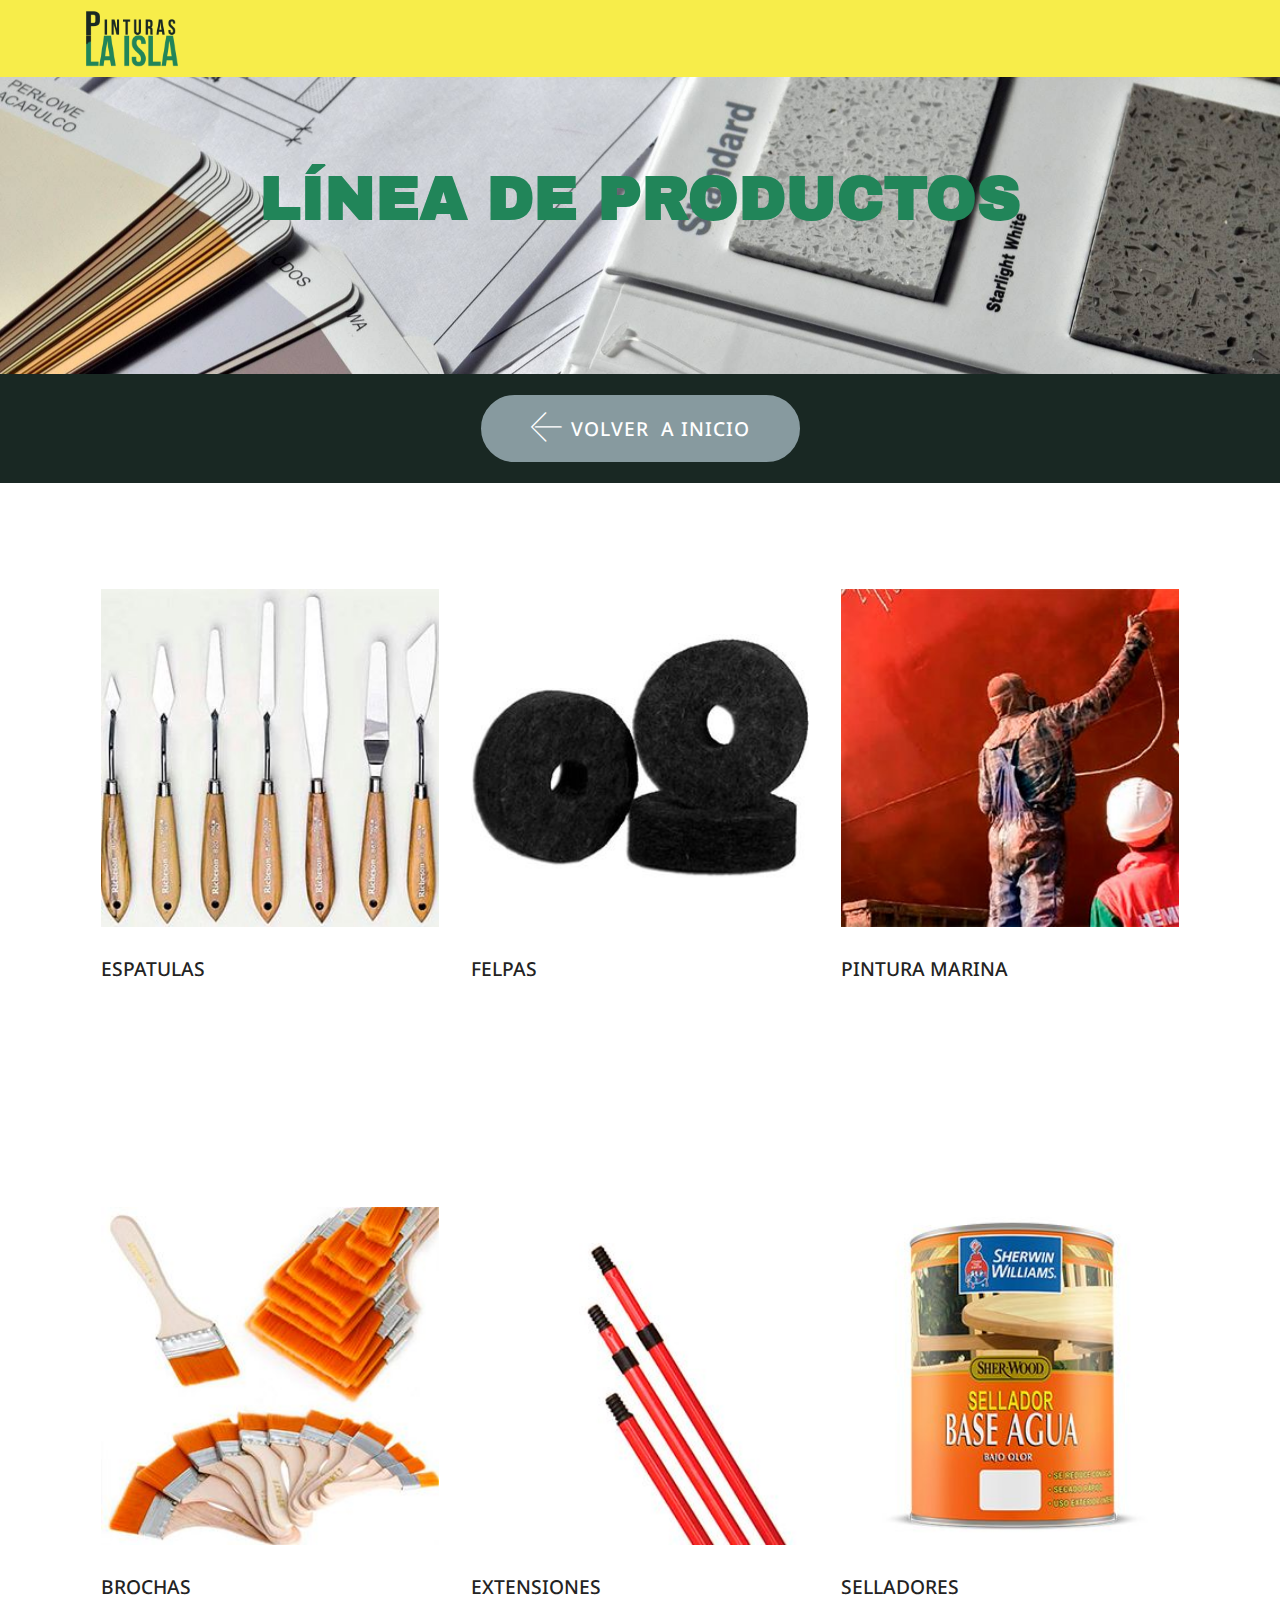
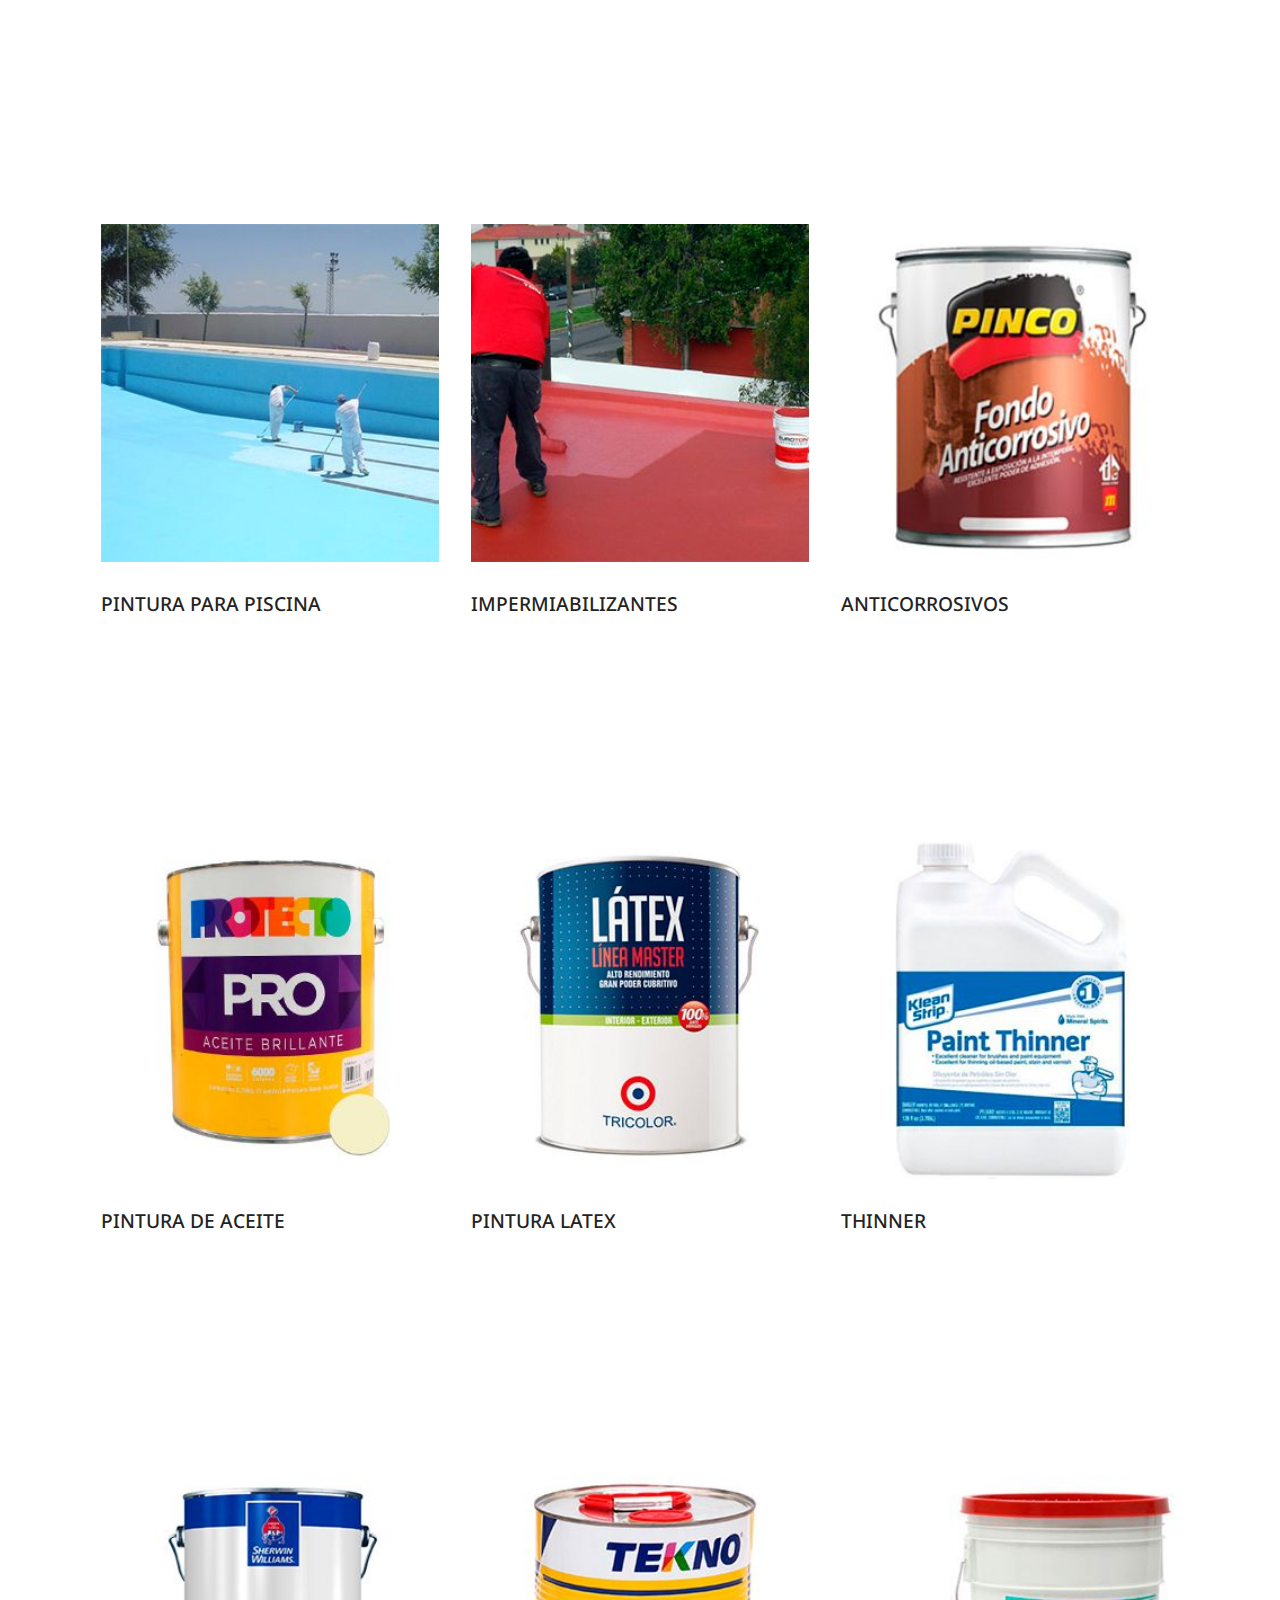
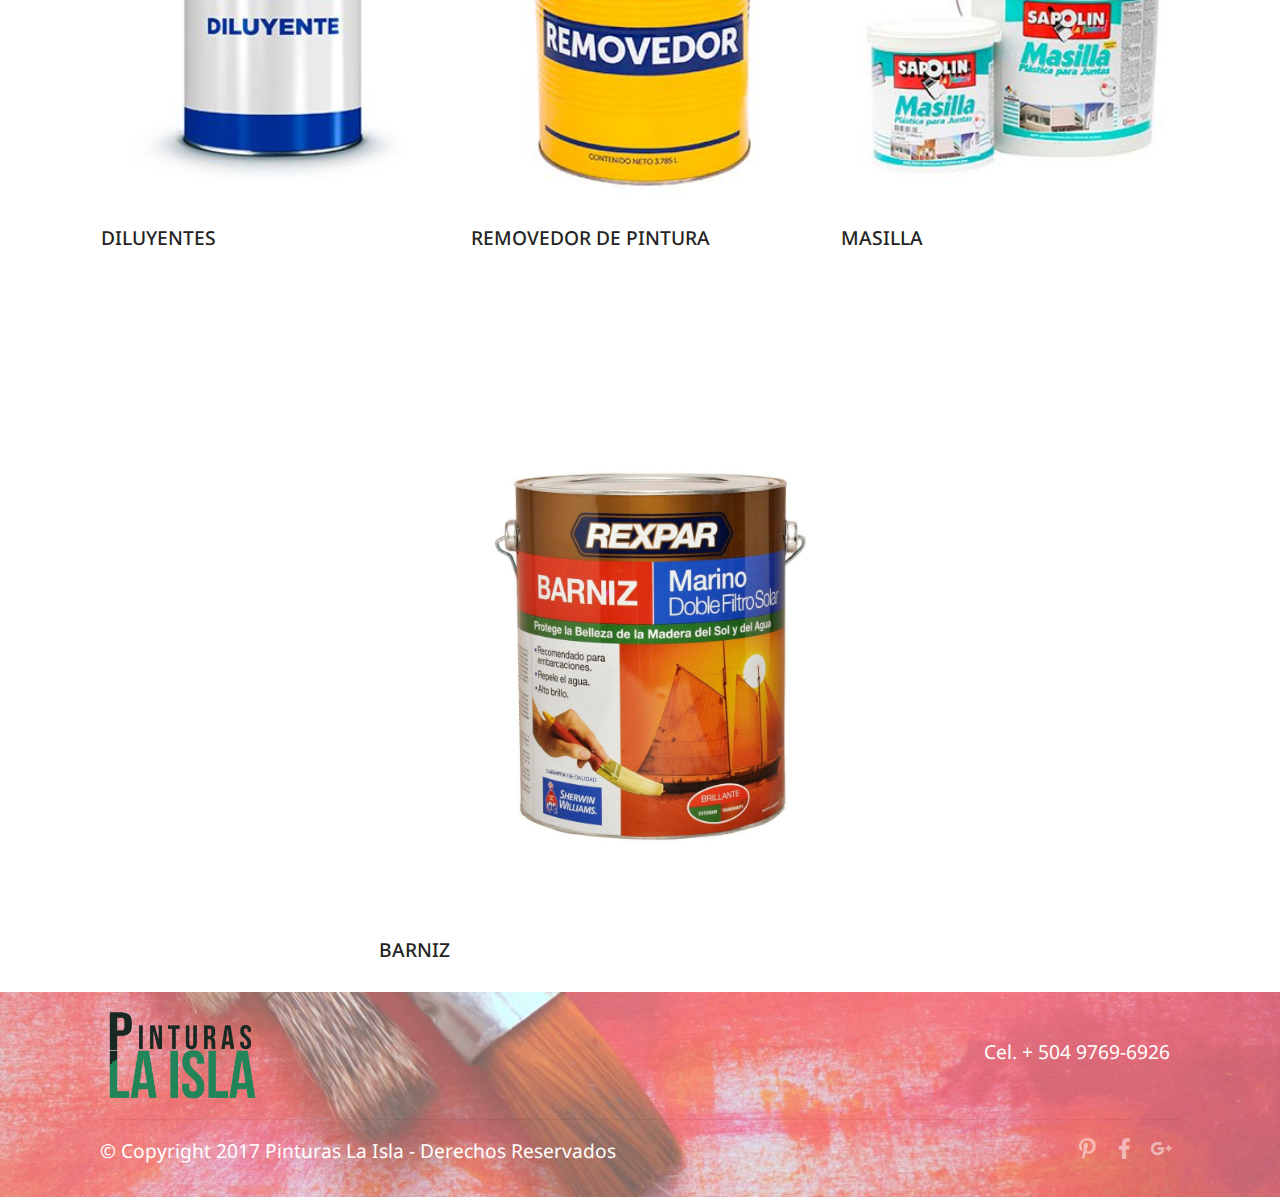
==== page1.html @ 464eafa4 "create github pages" ====
<!DOCTYPE html>
<html>
<head>
  <!-- Site made with Mobirise Website Builder v4.2.4, https://mobirise.com -->
  <meta charset="UTF-8">
  <meta http-equiv="X-UA-Compatible" content="IE=edge">
  <meta name="generator" content="Mobirise v4.2.4, mobirise.com">
  <meta name="viewport" content="width=device-width, initial-scale=1">
  <link rel="shortcut icon" href="assets/images/marca-png-short-2480x1447.png" type="image/x-icon">
  <meta name="description" content="">
  <title>Productos</title>
  <link rel="stylesheet" href="assets/web/assets/mobirise-icons/mobirise-icons.css">
  <link rel="stylesheet" href="assets/tether/tether.min.css">
  <link rel="stylesheet" href="assets/bootstrap/css/bootstrap.min.css">
  <link rel="stylesheet" href="assets/bootstrap/css/bootstrap-grid.min.css">
  <link rel="stylesheet" href="assets/bootstrap/css/bootstrap-reboot.min.css">
  <link rel="stylesheet" href="assets/socicon/css/styles.css">
  <link rel="stylesheet" href="assets/dropdown/css/style.css">
  <link rel="stylesheet" href="assets/theme/css/style.css">
  <link rel="stylesheet" href="assets/mobirise/css/mbr-additional.css" type="text/css">
  
  
  
</head>
<body>
<section class="menu cid-qunLMhKwi0" once="menu" id="menu1-t" data-rv-view="457">

    

    <nav class="navbar navbar-expand beta-menu navbar-dropdown align-items-center navbar-fixed-top navbar-toggleable-sm">
        <button class="navbar-toggler navbar-toggler-right" type="button" data-toggle="collapse" data-target="#navbarSupportedContent" aria-controls="navbarSupportedContent" aria-expanded="false" aria-label="Toggle navigation">
            <div class="hamburger">
                <span></span>
                <span></span>
                <span></span>
                <span></span>
            </div>
        </button>
        <div class="menu-logo">
            <div class="navbar-brand">
                <span class="navbar-logo">
                    <a href="https://mobirise.com">
                         <img src="assets/images/marca-png-short-2480x1447.png" alt="Mobirise" title="" media-simple="true" style="height: 3.8rem;">
                    </a>
                </span>
                
            </div>
        </div>
        <div class="collapse navbar-collapse" id="navbarSupportedContent">
            <ul class="navbar-nav nav-dropdown nav-right" data-app-modern-menu="true"><li class="nav-item">
                    <a class="nav-link link text-white display-4" href="https://mobirise.com"></a>
                </li></ul>
            
        </div>
    </nav>
</section>

<section class="engine"><a href="https://mobirise.co/q">bootstrap slideshow</a></section><section class="header1 cid-qvWC8xxJkc mbr-parallax-background" id="header1-11" data-rv-view="459">

    

    

    <div class="container">
        <div class="row justify-content-md-center">
            <div class="mbr-white col-md-10">
                <h1 class="mbr-section-title align-center mbr-bold pb-3 mbr-fonts-style display-1"><br>LÍNEA DE PRODUCTOS</h1>
                <h3 class="mbr-section-subtitle align-center mbr-light pb-3 mbr-fonts-style display-2"></h3>
                
                
            </div>
        </div>
    </div>

</section>

<section class="mbr-section content8 cid-qvWJLyDty3" id="content8-1i" data-rv-view="462">

    

    <div class="container">
        <div class="media-container-row title">
            <div class="col-12 col-md-8">
                <div class="mbr-section-btn align-center"><a class="btn btn-warning display-7" href="index.html"><span class="mbri-left mbr-iconfont mbr-iconfont-btn"></span>VOLVER &nbsp;A INICIO</a></div>
            </div>
        </div>
    </div>
</section>

<section class="features2 cid-qvWHd9RJWb" id="features2-18" data-rv-view="463">

    

    
    
    <div class="container">
        <div class="media-container-row">
            <div class="card p-3 col-12 col-md-6 col-lg-4">
                <div class="card-wrapper">
                    <div class="card-img">
                        <img src="assets/images/espat-300x300.jpg" alt="Mobirise" title="" media-simple="true">
                    </div>
                    <div class="card-box">
                        <h4 class="card-title pb-3 mbr-fonts-style display-7">ESPATULAS</h4>
                        
                    </div>
                </div>
            </div>

            <div class="card p-3 col-12 col-md-6 col-lg-4">
                <div class="card-wrapper">
                    <div class="card-img">
                        <img src="assets/images/felpa-300x300.jpg" alt="Mobirise" title="" media-simple="true">
                    </div>
                    <div class="card-box ">
                        <h4 class="card-title pb-3 mbr-fonts-style display-7">FELPAS</h4>
                        
                    </div>
                </div>
            </div>

            <div class="card p-3 col-12 col-md-6 col-lg-4">
                <div class="card-wrapper">
                    <div class="card-img">
                        <img src="assets/images/barco-300x300.jpg" alt="Mobirise" title="" media-simple="true">
                    </div>
                    <div class="card-box">
                        <h4 class="card-title pb-3 mbr-fonts-style display-7">PINTURA MARINA</h4>
                        
                    </div>
                </div>
            </div>

            
        </div>
    </div>
</section>

<section class="features2 cid-qvWIaSaJ88" id="features2-19" data-rv-view="466">

    

    
    
    <div class="container">
        <div class="media-container-row">
            <div class="card p-3 col-12 col-md-6 col-lg-4">
                <div class="card-wrapper">
                    <div class="card-img">
                        <img src="assets/images/brochas-300x300.jpg" alt="Mobirise" title="" media-simple="true">
                    </div>
                    <div class="card-box">
                        <h4 class="card-title pb-3 mbr-fonts-style display-7">BROCHAS</h4>
                        
                    </div>
                </div>
            </div>

            <div class="card p-3 col-12 col-md-6 col-lg-4">
                <div class="card-wrapper">
                    <div class="card-img">
                        <img src="assets/images/extensiones-300x300.jpg" alt="Mobirise" title="" media-simple="true">
                    </div>
                    <div class="card-box ">
                        <h4 class="card-title pb-3 mbr-fonts-style display-7">EXTENSIONES</h4>
                        
                    </div>
                </div>
            </div>

            <div class="card p-3 col-12 col-md-6 col-lg-4">
                <div class="card-wrapper">
                    <div class="card-img">
                        <img src="assets/images/sellador-300x300.jpg" alt="Mobirise" title="" media-simple="true">
                    </div>
                    <div class="card-box">
                        <h4 class="card-title pb-3 mbr-fonts-style display-7">SELLADORES</h4>
                        
                    </div>
                </div>
            </div>

            
        </div>
    </div>
</section>

<section class="features2 cid-qvWIbPvOpF" id="features2-1a" data-rv-view="469">

    

    
    
    <div class="container">
        <div class="media-container-row">
            <div class="card p-3 col-12 col-md-6 col-lg-4">
                <div class="card-wrapper">
                    <div class="card-img">
                        <img src="assets/images/piscina-300x300.jpg" alt="Mobirise" title="" media-simple="true">
                    </div>
                    <div class="card-box">
                        <h4 class="card-title pb-3 mbr-fonts-style display-7">PINTURA PARA PISCINA</h4>
                        
                    </div>
                </div>
            </div>

            <div class="card p-3 col-12 col-md-6 col-lg-4">
                <div class="card-wrapper">
                    <div class="card-img">
                        <img src="assets/images/impermi-300x300.jpg" alt="Mobirise" title="" media-simple="true">
                    </div>
                    <div class="card-box ">
                        <h4 class="card-title pb-3 mbr-fonts-style display-7">IMPERMIABILIZANTES</h4>
                        
                    </div>
                </div>
            </div>

            <div class="card p-3 col-12 col-md-6 col-lg-4">
                <div class="card-wrapper">
                    <div class="card-img">
                        <img src="assets/images/anticorrosivo-300x300.jpg" alt="Mobirise" title="" media-simple="true">
                    </div>
                    <div class="card-box">
                        <h4 class="card-title pb-3 mbr-fonts-style display-7">ANTICORROSIVOS</h4>
                        
                    </div>
                </div>
            </div>

            
        </div>
    </div>
</section>

<section class="features2 cid-qvWIu9EI8w" id="features2-1f" data-rv-view="472">

    

    
    
    <div class="container">
        <div class="media-container-row">
            <div class="card p-3 col-12 col-md-6 col-lg-4">
                <div class="card-wrapper">
                    <div class="card-img">
                        <img src="assets/images/aceite-300x300.jpg" alt="Mobirise" title="" media-simple="true">
                    </div>
                    <div class="card-box">
                        <h4 class="card-title pb-3 mbr-fonts-style display-7">PINTURA DE ACEITE</h4>
                        
                    </div>
                </div>
            </div>

            <div class="card p-3 col-12 col-md-6 col-lg-4">
                <div class="card-wrapper">
                    <div class="card-img">
                        <img src="assets/images/latex-300x300.jpg" alt="Mobirise" title="" media-simple="true">
                    </div>
                    <div class="card-box ">
                        <h4 class="card-title pb-3 mbr-fonts-style display-7">PINTURA LATEX</h4>
                        
                    </div>
                </div>
            </div>

            <div class="card p-3 col-12 col-md-6 col-lg-4">
                <div class="card-wrapper">
                    <div class="card-img">
                        <img src="assets/images/thinner-300x300.jpg" alt="Mobirise" title="" media-simple="true">
                    </div>
                    <div class="card-box">
                        <h4 class="card-title pb-3 mbr-fonts-style display-7">THINNER</h4>
                        
                    </div>
                </div>
            </div>

            
        </div>
    </div>
</section>

<section class="features2 cid-qvWItojD5A" id="features2-1e" data-rv-view="475">

    

    
    
    <div class="container">
        <div class="media-container-row">
            <div class="card p-3 col-12 col-md-6 col-lg-4">
                <div class="card-wrapper">
                    <div class="card-img">
                        <img src="assets/images/diluyen-300x300.jpg" alt="Mobirise" title="" media-simple="true">
                    </div>
                    <div class="card-box">
                        <h4 class="card-title pb-3 mbr-fonts-style display-7">DILUYENTES</h4>
                        
                    </div>
                </div>
            </div>

            <div class="card p-3 col-12 col-md-6 col-lg-4">
                <div class="card-wrapper">
                    <div class="card-img">
                        <img src="assets/images/removedor-300x300.jpg" alt="Mobirise" title="" media-simple="true">
                    </div>
                    <div class="card-box ">
                        <h4 class="card-title pb-3 mbr-fonts-style display-7">REMOVEDOR DE PINTURA</h4>
                        
                    </div>
                </div>
            </div>

            <div class="card p-3 col-12 col-md-6 col-lg-4">
                <div class="card-wrapper">
                    <div class="card-img">
                        <img src="assets/images/masilla-300x300.jpg" alt="Mobirise" title="" media-simple="true">
                    </div>
                    <div class="card-box">
                        <h4 class="card-title pb-3 mbr-fonts-style display-7">MASILLA</h4>
                        
                    </div>
                </div>
            </div>

            
        </div>
    </div>
</section>

<section class="features2 cid-qvWIsEvV5U" id="features2-1d" data-rv-view="478">

    

    
    
    <div class="container">
        <div class="media-container-row">
            <div class="card p-3 col-12 col-md-6">
                <div class="card-wrapper">
                    <div class="card-img">
                        <img src="assets/images/sbm-1300x1300.jpg" alt="Mobirise" title="" media-simple="true">
                    </div>
                    <div class="card-box">
                        <h4 class="card-title pb-3 mbr-fonts-style display-7">BARNIZ</h4>
                        
                    </div>
                </div>
            </div>

            

            

            
        </div>
    </div>
</section>

<section class="cid-qvWIAhg80k" id="footer5-1h" data-rv-view="481">

    

    <div class="mbr-overlay" style="opacity: 0.2; background-color: rgb(255, 255, 255);"></div>

    <div class="container">
        <div class="media-container-row">
            <div class="col-md-3">
                <div class="media-wrap">
                    <a href="https://mobirise.com/">
                       <img src="assets/images/marca-png-short-2480x144728.png" alt="Mobirise" title="" media-simple="true">
                    </a>
                </div>
            </div>
            <div class="col-md-9">
                <p class="mbr-text align-right links mbr-fonts-style display-7">&nbsp; &nbsp; &nbsp;<br>&nbsp;Cel. + 504 9769-6926 &nbsp;</p>
            </div>
        </div>
        <div class="footer-lower">
            <div class="media-container-row">
                <div class="col-md-12">
                    <hr>
                </div>
            </div>
            <div class="media-container-row mbr-white">
                <div class="col-md-6 copyright">
                    <p class="mbr-text mbr-fonts-style display-7">
                        © Copyright 2017 Pinturas La Isla - Derechos Reservados</p>
                </div>
                <div class="col-md-6">
                    <div class="social-list align-right">
                        <div class="soc-item">
                            <a href="https://twitter.com/mobirise" target="_blank">
                                <span class="mbr-iconfont mbr-iconfont-social socicon-pinterest socicon" style="color: rgb(255, 255, 255);" media-simple="true"></span>
                            </a>
                        </div>
                        <div class="soc-item">
                            <a href="https://www.facebook.com/pages/Mobirise/1616226671953247" target="_blank">
                                <span class="mbr-iconfont mbr-iconfont-social socicon-facebook socicon" style="color: rgb(255, 255, 255);" media-simple="true"></span>
                            </a>
                        </div>
                        <div class="soc-item">
                            <a href="https://www.youtube.com/c/mobirise" target="_blank">
                                <span class="mbr-iconfont mbr-iconfont-social socicon-googleplus socicon" style="color: rgb(255, 255, 255);" media-simple="true"></span>
                            </a>
                        </div>
                        
                        
                        
                    </div>
                </div>
            </div>
        </div>
    </div>
</section>


  <script src="assets/web/assets/jquery/jquery.min.js"></script>
  <script src="assets/popper/popper.min.js"></script>
  <script src="assets/tether/tether.min.js"></script>
  <script src="assets/bootstrap/js/bootstrap.min.js"></script>
  <script src="assets/dropdown/js/script.min.js"></script>
  <script src="assets/touch-swipe/jquery.touch-swipe.min.js"></script>
  <script src="assets/jarallax/jarallax.min.js"></script>
  <script src="assets/smooth-scroll/smooth-scroll.js"></script>
  <script src="assets/theme/js/script.js"></script>
  
  
</body>
</html>
---- assets/web/assets/mobirise-icons/mobirise-icons.css ----
@font-face {
  font-family: 'MobiriseIcons';
  src:  url('mobirise-icons.eot?spat4u');
  src:  url('mobirise-icons.eot?spat4u#iefix') format('embedded-opentype'),
    url('mobirise-icons.ttf?spat4u') format('truetype'),
    url('mobirise-icons.woff?spat4u') format('woff'),
    url('mobirise-icons.svg?spat4u#MobiriseIcons') format('svg');
  font-weight: normal;
  font-style: normal;
}

[class^="mbri-"], [class*=" mbri-"] {
  /* use !important to prevent issues with browser extensions that change fonts */
  font-family: MobiriseIcons !important;
  speak: none;
  font-style: normal;
  font-weight: normal;
  font-variant: normal;
  text-transform: none;
  line-height: 1;

  /* Better Font Rendering =========== */
  -webkit-font-smoothing: antialiased;
  -moz-osx-font-smoothing: grayscale;
}

.mbri-add-submenu:before {
  content: "\e900";
}
.mbri-alert:before {
  content: "\e901";
}
.mbri-align-center:before {
  content: "\e902";
}
.mbri-align-justify:before {
  content: "\e903";
}
.mbri-align-left:before {
  content: "\e904";
}
.mbri-align-right:before {
  content: "\e905";
}
.mbri-android:before {
  content: "\e906";
}
.mbri-apple:before {
  content: "\e907";
}
.mbri-arrow-down:before {
  content: "\e908";
}
.mbri-arrow-next:before {
  content: "\e909";
}
.mbri-arrow-prev:before {
  content: "\e90a";
}
.mbri-arrow-up:before {
  content: "\e90b";
}
.mbri-bold:before {
  content: "\e90c";
}
.mbri-bookmark:before {
  content: "\e90d";
}
.mbri-bootstrap:before {
  content: "\e90e";
}
.mbri-briefcase:before {
  content: "\e90f";
}
.mbri-browse:before {
  content: "\e910";
}
.mbri-bulleted-list:before {
  content: "\e911";
}
.mbri-calendar:before {
  content: "\e912";
}
.mbri-camera:before {
  content: "\e913";
}
.mbri-cart-add:before {
  content: "\e914";
}
.mbri-cart-full:before {
  content: "\e915";
}
.mbri-cash:before {
  content: "\e916";
}
.mbri-change-style:before {
  content: "\e917";
}
.mbri-chat:before {
  content: "\e918";
}
.mbri-clock:before {
  content: "\e919";
}
.mbri-close:before {
  content: "\e91a";
}
.mbri-cloud:before {
  content: "\e91b";
}
.mbri-code:before {
  content: "\e91c";
}
.mbri-contact-form:before {
  content: "\e91d";
}
.mbri-credit-card:before {
  content: "\e91e";
}
.mbri-cursor-click:before {
  content: "\e91f";
}
.mbri-cust-feedback:before {
  content: "\e920";
}
.mbri-database:before {
  content: "\e921";
}
.mbri-delivery:before {
  content: "\e922";
}
.mbri-desktop:before {
  content: "\e923";
}
.mbri-devices:before {
  content: "\e924";
}
.mbri-down:before {
  content: "\e925";
}
.mbri-download:before {
  content: "\e989";
}
.mbri-drag-n-drop:before {
  content: "\e927";
}
.mbri-drag-n-drop2:before {
  content: "\e928";
}
.mbri-edit:before {
  content: "\e929";
}
.mbri-edit2:before {
  content: "\e92a";
}
.mbri-error:before {
  content: "\e92b";
}
.mbri-extension:before {
  content: "\e92c";
}
.mbri-features:before {
  content: "\e92d";
}
.mbri-file:before {
  content: "\e92e";
}
.mbri-flag:before {
  content: "\e92f";
}
.mbri-folder:before {
  content: "\e930";
}
.mbri-gift:before {
  content: "\e931";
}
.mbri-github:before {
  content: "\e932";
}
.mbri-globe:before {
  content: "\e933";
}
.mbri-globe-2:before {
  content: "\e934";
}
.mbri-growing-chart:before {
  content: "\e935";
}
.mbri-hearth:before {
  content: "\e936";
}
.mbri-help:before {
  content: "\e937";
}
.mbri-home:before {
  content: "\e938";
}
.mbri-hot-cup:before {
  content: "\e939";
}
.mbri-idea:before {
  content: "\e93a";
}
.mbri-image-gallery:before {
  content: "\e93b";
}
.mbri-image-slider:before {
  content: "\e93c";
}
.mbri-info:before {
  content: "\e93d";
}
.mbri-italic:before {
  content: "\e93e";
}
.mbri-key:before {
  content: "\e93f";
}
.mbri-laptop:before {
  content: "\e940";
}
.mbri-layers:before {
  content: "\e941";
}
.mbri-left-right:before {
  content: "\e942";
}
.mbri-left:before {
  content: "\e943";
}
.mbri-letter:before {
  content: "\e944";
}
.mbri-like:before {
  content: "\e945";
}
.mbri-link:before {
  content: "\e946";
}
.mbri-lock:before {
  content: "\e947";
}
.mbri-login:before {
  content: "\e948";
}
.mbri-logout:before {
  content: "\e949";
}
.mbri-magic-stick:before {
  content: "\e94a";
}
.mbri-map-pin:before {
  content: "\e94b";
}
.mbri-menu:before {
  content: "\e94c";
}
.mbri-mobile:before {
  content: "\e94d";
}
.mbri-mobile2:before {
  content: "\e94e";
}
.mbri-mobirise:before {
  content: "\e94f";
}
.mbri-more-horizontal:before {
  content: "\e950";
}
.mbri-more-vertical:before {
  content: "\e951";
}
.mbri-music:before {
  content: "\e952";
}
.mbri-new-file:before {
  content: "\e953";
}
.mbri-numbered-list:before {
  content: "\e954";
}
.mbri-opened-folder:before {
  content: "\e955";
}
.mbri-pages:before {
  content: "\e956";
}
.mbri-paper-plane:before {
  content: "\e957";
}
.mbri-paperclip:before {
  content: "\e958";
}
.mbri-photo:before {
  content: "\e959";
}
.mbri-photos:before {
  content: "\e95a";
}
.mbri-pin:before {
  content: "\e95b";
}
.mbri-play:before {
  content: "\e95c";
}
.mbri-plus:before {
  content: "\e95d";
}
.mbri-preview:before {
  content: "\e95e";
}
.mbri-print:before {
  content: "\e95f";
}
.mbri-protect:before {
  content: "\e960";
}
.mbri-question:before {
  content: "\e961";
}
.mbri-quote-left:before {
  content: "\e962";
}
.mbri-quote-right:before {
  content: "\e963";
}
.mbri-refresh:before {
  content: "\e964";
}
.mbri-responsive:before {
  content: "\e965";
}
.mbri-right:before {
  content: "\e966";
}
.mbri-rocket:before {
  content: "\e967";
}
.mbri-sad-face:before {
  content: "\e968";
}
.mbri-sale:before {
  content: "\e969";
}
.mbri-save:before {
  content: "\e96a";
}
.mbri-search:before {
  content: "\e96b";
}
.mbri-setting:before {
  content: "\e96c";
}
.mbri-setting2:before {
  content: "\e96d";
}
.mbri-setting3:before {
  content: "\e96e";
}
.mbri-share:before {
  content: "\e96f";
}
.mbri-shopping-bag:before {
  content: "\e970";
}
.mbri-shopping-basket:before {
  content: "\e971";
}
.mbri-shopping-cart:before {
  content: "\e972";
}
.mbri-sites:before {
  content: "\e973";
}
.mbri-smile-face:before {
  content: "\e974";
}
.mbri-speed:before {
  content: "\e975";
}
.mbri-star:before {
  content: "\e976";
}
.mbri-success:before {
  content: "\e977";
}
.mbri-sun:before {
  content: "\e978";
}
.mbri-sun2:before {
  content: "\e979";
}
.mbri-tablet:before {
  content: "\e97a";
}
.mbri-tablet-vertical:before {
  content: "\e97b";
}
.mbri-target:before {
  content: "\e97c";
}
.mbri-timer:before {
  content: "\e97d";
}
.mbri-to-ftp:before {
  content: "\e97e";
}
.mbri-to-local-drive:before {
  content: "\e97f";
}
.mbri-touch-swipe:before {
  content: "\e980";
}
.mbri-touch:before {
  content: "\e981";
}
.mbri-trash:before {
  content: "\e982";
}
.mbri-underline:before {
  content: "\e983";
}
.mbri-unlink:before {
  content: "\e984";
}
.mbri-unlock:before {
  content: "\e985";
}
.mbri-up-down:before {
  content: "\e986";
}
.mbri-up:before {
  content: "\e987";
}
.mbri-update:before {
  content: "\e988";
}
.mbri-upload:before {
 content: "\e926"; 
}
.mbri-user:before {
  content: "\e98a";
}
.mbri-user2:before {
  content: "\e98b";
}
.mbri-users:before {
  content: "\e98c";
}
.mbri-video:before {
  content: "\e98d";
}
.mbri-video-play:before {
  content: "\e98e";
}
.mbri-watch:before {
  content: "\e98f";
}
.mbri-website-theme:before {
  content: "\e990";
}
.mbri-wifi:before {
  content: "\e991";
}
.mbri-windows:before {
  content: "\e992";
}
.mbri-zoom-out:before {
  content: "\e993";
}
.mbri-redo:before {
  content: "\e994";
}
.mbri-undo:before {
  content: "\e995";
}
---- assets/socicon/css/styles.css ----
@charset "UTF-8";

@font-face {
  font-family: "socicon";
  src:url("../fonts/socicon.eot");
  src:url("../fonts/socicon.eot?#iefix") format("embedded-opentype"),
    url("../fonts/socicon.woff") format("woff"),
    url("../fonts/socicon.ttf") format("truetype"),
    url("../fonts/socicon.svg#socicon") format("svg");
  font-weight: normal;
  font-style: normal;

}

[data-icon]:before {
  font-family: "socicon" !important;
  content: attr(data-icon);
  font-style: normal !important;
  font-weight: normal !important;
  font-variant: normal !important;
  text-transform: none !important;
  speak: none;
  line-height: 1;
  -webkit-font-smoothing: antialiased;
  -moz-osx-font-smoothing: grayscale;
}

[class^="socicon-"]:before,
[class*=" socicon-"]:before {
  font-family: "socicon" !important;
  font-style: normal !important;
  font-weight: normal !important;
  font-variant: normal !important;
  text-transform: none !important;
  speak: none;
  line-height: 1;
  -webkit-font-smoothing: antialiased;
  -moz-osx-font-smoothing: grayscale;
}

.socicon-modelmayhem:before {
  content: "\e000";
}
.socicon-mixcloud:before {
  content: "\e001";
}
.socicon-drupal:before {
  content: "\e002";
}
.socicon-swarm:before {
  content: "\e003";
}
.socicon-istock:before {
  content: "\e004";
}
.socicon-yammer:before {
  content: "\e005";
}
.socicon-ello:before {
  content: "\e006";
}
.socicon-stackoverflow:before {
  content: "\e007";
}
.socicon-persona:before {
  content: "\e008";
}
.socicon-triplej:before {
  content: "\e009";
}
.socicon-houzz:before {
  content: "\e00a";
}
.socicon-rss:before {
  content: "\e00b";
}
.socicon-paypal:before {
  content: "\e00c";
}
.socicon-odnoklassniki:before {
  content: "\e00d";
}
.socicon-airbnb:before {
  content: "\e00e";
}
.socicon-periscope:before {
  content: "\e00f";
}
.socicon-outlook:before {
  content: "\e010";
}
.socicon-coderwall:before {
  content: "\e011";
}
.socicon-tripadvisor:before {
  content: "\e012";
}
.socicon-appnet:before {
  content: "\e013";
}
.socicon-goodreads:before {
  content: "\e014";
}
.socicon-tripit:before {
  content: "\e015";
}
.socicon-lanyrd:before {
  content: "\e016";
}
.socicon-slideshare:before {
  content: "\e017";
}
.socicon-buffer:before {
  content: "\e018";
}
.socicon-disqus:before {
  content: "\e019";
}
.socicon-vkontakte:before {
  content: "\e01a";
}
.socicon-whatsapp:before {
  content: "\e01b";
}
.socicon-patreon:before {
  content: "\e01c";
}
.socicon-storehouse:before {
  content: "\e01d";
}
.socicon-pocket:before {
  content: "\e01e";
}
.socicon-mail:before {
  content: "\e01f";
}
.socicon-blogger:before {
  content: "\e020";
}
.socicon-technorati:before {
  content: "\e021";
}
.socicon-reddit:before {
  content: "\e022";
}
.socicon-dribbble:before {
  content: "\e023";
}
.socicon-stumbleupon:before {
  content: "\e024";
}
.socicon-digg:before {
  content: "\e025";
}
.socicon-envato:before {
  content: "\e026";
}
.socicon-behance:before {
  content: "\e027";
}
.socicon-delicious:before {
  content: "\e028";
}
.socicon-deviantart:before {
  content: "\e029";
}
.socicon-forrst:before {
  content: "\e02a";
}
.socicon-play:before {
  content: "\e02b";
}
.socicon-zerply:before {
  content: "\e02c";
}
.socicon-wikipedia:before {
  content: "\e02d";
}
.socicon-apple:before {
  content: "\e02e";
}
.socicon-flattr:before {
  content: "\e02f";
}
.socicon-github:before {
  content: "\e030";
}
.socicon-renren:before {
  content: "\e031";
}
.socicon-friendfeed:before {
  content: "\e032";
}
.socicon-newsvine:before {
  content: "\e033";
}
.socicon-identica:before {
  content: "\e034";
}
.socicon-bebo:before {
  content: "\e035";
}
.socicon-zynga:before {
  content: "\e036";
}
.socicon-steam:before {
  content: "\e037";
}
.socicon-xbox:before {
  content: "\e038";
}
.socicon-windows:before {
  content: "\e039";
}
.socicon-qq:before {
  content: "\e03a";
}
.socicon-douban:before {
  content: "\e03b";
}
.socicon-meetup:before {
  content: "\e03c";
}
.socicon-playstation:before {
  content: "\e03d";
}
.socicon-android:before {
  content: "\e03e";
}
.socicon-snapchat:before {
  content: "\e03f";
}
.socicon-twitter:before {
  content: "\e040";
}
.socicon-facebook:before {
  content: "\e041";
}
.socicon-googleplus:before {
  content: "\e042";
}
.socicon-pinterest:before {
  content: "\e043";
}
.socicon-foursquare:before {
  content: "\e044";
}
.socicon-yahoo:before {
  content: "\e045";
}
.socicon-skype:before {
  content: "\e046";
}
.socicon-yelp:before {
  content: "\e047";
}
.socicon-feedburner:before {
  content: "\e048";
}
.socicon-linkedin:before {
  content: "\e049";
}
.socicon-viadeo:before {
  content: "\e04a";
}
.socicon-xing:before {
  content: "\e04b";
}
.socicon-myspace:before {
  content: "\e04c";
}
.socicon-soundcloud:before {
  content: "\e04d";
}
.socicon-spotify:before {
  content: "\e04e";
}
.socicon-grooveshark:before {
  content: "\e04f";
}
.socicon-lastfm:before {
  content: "\e050";
}
.socicon-youtube:before {
  content: "\e051";
}
.socicon-vimeo:before {
  content: "\e052";
}
.socicon-dailymotion:before {
  content: "\e053";
}
.socicon-vine:before {
  content: "\e054";
}
.socicon-flickr:before {
  content: "\e055";
}
.socicon-500px:before {
  content: "\e056";
}
.socicon-wordpress:before {
  content: "\e058";
}
.socicon-tumblr:before {
  content: "\e059";
}
.socicon-twitch:before {
  content: "\e05a";
}
.socicon-8tracks:before {
  content: "\e05b";
}
.socicon-amazon:before {
  content: "\e05c";
}
.socicon-icq:before {
  content: "\e05d";
}
.socicon-smugmug:before {
  content: "\e05e";
}
.socicon-ravelry:before {
  content: "\e05f";
}
.socicon-weibo:before {
  content: "\e060";
}
.socicon-baidu:before {
  content: "\e061";
}
.socicon-angellist:before {
  content: "\e062";
}
.socicon-ebay:before {
  content: "\e063";
}
.socicon-imdb:before {
  content: "\e064";
}
.socicon-stayfriends:before {
  content: "\e065";
}
.socicon-residentadvisor:before {
  content: "\e066";
}
.socicon-google:before {
  content: "\e067";
}
.socicon-yandex:before {
  content: "\e068";
}
.socicon-sharethis:before {
  content: "\e069";
}
.socicon-bandcamp:before {
  content: "\e06a";
}
.socicon-itunes:before {
  content: "\e06b";
}
.socicon-deezer:before {
  content: "\e06c";
}
.socicon-telegram:before {
  content: "\e06e";
}
.socicon-openid:before {
  content: "\e06f";
}
.socicon-amplement:before {
  content: "\e070";
}
.socicon-viber:before {
  content: "\e071";
}
.socicon-zomato:before {
  content: "\e072";
}
.socicon-draugiem:before {
  content: "\e074";
}
.socicon-endomodo:before {
  content: "\e075";
}
.socicon-filmweb:before {
  content: "\e076";
}
.socicon-stackexchange:before {
  content: "\e077";
}
.socicon-wykop:before {
  content: "\e078";
}
.socicon-teamspeak:before {
  content: "\e079";
}
.socicon-teamviewer:before {
  content: "\e07a";
}
.socicon-ventrilo:before {
  content: "\e07b";
}
.socicon-younow:before {
  content: "\e07c";
}
.socicon-raidcall:before {
  content: "\e07d";
}
.socicon-mumble:before {
  content: "\e07e";
}
.socicon-medium:before {
  content: "\e06d";
}
.socicon-bebee:before {
  content: "\e07f";
}
.socicon-hitbox:before {
  content: "\e080";
}
.socicon-reverbnation:before {
  content: "\e081";
}
.socicon-formulr:before {
  content: "\e082";
}
.socicon-instagram:before {
  content: "\e057";
}
.socicon-battlenet:before {
  content: "\e083";
}
.socicon-chrome:before {
  content: "\e084";
}
.socicon-discord:before {
  content: "\e086";
}
.socicon-issuu:before {
  content: "\e087";
}
.socicon-macos:before {
  content: "\e088";
}
.socicon-firefox:before {
  content: "\e089";
}
.socicon-opera:before {
  content: "\e08d";
}
.socicon-keybase:before {
  content: "\e090";
}
.socicon-alliance:before {
  content: "\e091";
}
.socicon-livejournal:before {
  content: "\e092";
}
.socicon-googlephotos:before {
  content: "\e093";
}
.socicon-horde:before {
  content: "\e094";
}
.socicon-etsy:before {
  content: "\e095";
}
.socicon-zapier:before {
  content: "\e096";
}
.socicon-google-scholar:before {
  content: "\e097";
}
.socicon-researchgate:before {
  content: "\e098";
}
.socicon-wechat:before {
  content: "\e099";
}
.socicon-strava:before {
  content: "\e09a";
}
.socicon-line:before {
  content: "\e09b";
}
.socicon-lyft:before {
  content: "\e09c";
}
.socicon-uber:before {
  content: "\e09d";
}
.socicon-songkick:before {
  content: "\e09e";
}
.socicon-viewbug:before {
  content: "\e09f";
}
.socicon-googlegroups:before {
  content: "\e0a0";
}
.socicon-quora:before {
  content: "\e073";
}
.socicon-diablo:before {
  content: "\e085";
}
.socicon-blizzard:before {
  content: "\e0a1";
}
.socicon-hearthstone:before {
  content: "\e08b";
}
.socicon-heroes:before {
  content: "\e08a";
}
.socicon-overwatch:before {
  content: "\e08c";
}
.socicon-warcraft:before {
  content: "\e08e";
}
.socicon-starcraft:before {
  content: "\e08f";
}
.socicon-beam:before {
  content: "\e0a2";
}
.socicon-curse:before {
  content: "\e0a3";
}
.socicon-player:before {
  content: "\e0a4";
}
.socicon-streamjar:before {
  content: "\e0a5";
}
.socicon-nintendo:before {
  content: "\e0a6";
}
.socicon-hellocoton:before {
  content: "\e0a7";
}
---- assets/dropdown/css/style.css ----
.navbar-dropdown {
  left: 0;
  padding: 0;
  position: absolute;
  right: 0;
  top: 0;
  transition: all 0.45s ease;
  z-index: 1030;
  background: #282828; }
  .navbar-dropdown .navbar-logo {
    margin-right: 0.8rem;
    transition: margin 0.3s ease-in-out;
    vertical-align: middle; }
    .navbar-dropdown .navbar-logo img {
      height: 3.125rem;
      transition: all 0.3s ease-in-out; }
    .navbar-dropdown .navbar-logo.mbr-iconfont {
      font-size: 3.125rem;
      line-height: 3.125rem; }
  .navbar-dropdown .navbar-caption {
    font-weight: 700;
    white-space: normal;
    vertical-align: -4px;
    line-height: 3.125rem !important; }
    .navbar-dropdown .navbar-caption, .navbar-dropdown .navbar-caption:hover {
      color: inherit;
      text-decoration: none; }
  .navbar-dropdown .mbr-iconfont + .navbar-caption {
    vertical-align: -1px; }
  .navbar-dropdown.navbar-fixed-top {
    position: fixed; }
  .navbar-dropdown .navbar-brand span {
    vertical-align: -4px; }
  .navbar-dropdown.bg-color.transparent {
    background: none; }
  .navbar-dropdown.navbar-short .navbar-brand {
    padding: 0.625rem 0; }
    .navbar-dropdown.navbar-short .navbar-brand span {
      vertical-align: -1px; }
  .navbar-dropdown.navbar-short .navbar-caption {
    line-height: 2.375rem !important;
    vertical-align: -2px; }
  .navbar-dropdown.navbar-short .navbar-logo {
    margin-right: 0.5rem; }
    .navbar-dropdown.navbar-short .navbar-logo img {
      height: 2.375rem; }
    .navbar-dropdown.navbar-short .navbar-logo.mbr-iconfont {
      font-size: 2.375rem;
      line-height: 2.375rem; }
  .navbar-dropdown.navbar-short .mbr-table-cell {
    height: 3.625rem; }
  .navbar-dropdown .navbar-close {
    left: 0.6875rem;
    position: fixed;
    top: 0.75rem;
    z-index: 1000; }
  .navbar-dropdown .hamburger-icon {
    content: "";
    display: inline-block;
    vertical-align: middle;
    width: 16px;
    -webkit-box-shadow: 0 -6px 0 1px #282828,0 0 0 1px #282828,0 6px 0 1px #282828;
    -moz-box-shadow: 0 -6px 0 1px #282828,0 0 0 1px #282828,0 6px 0 1px #282828;
    box-shadow: 0 -6px 0 1px #282828,0 0 0 1px #282828,0 6px 0 1px #282828; }

.dropdown-menu .dropdown-toggle[data-toggle="dropdown-submenu"]::after {
  border-bottom: 0.35em solid transparent;
  border-left: 0.35em solid;
  border-right: 0;
  border-top: 0.35em solid transparent;
  margin-left: 0.3rem; }

.dropdown-menu .dropdown-item:focus {
  outline: 0; }

.nav-dropdown {
  font-size: 0.75rem;
  font-weight: 500;
  height: auto !important; }
  .nav-dropdown .nav-btn {
    padding-left: 1rem; }
  .nav-dropdown .link {
    margin: .667em 1.667em;
    font-weight: 500;
    padding: 0;
    transition: color .2s ease-in-out; }
    .nav-dropdown .link.dropdown-toggle {
      margin-right: 2.583em; }
      .nav-dropdown .link.dropdown-toggle::after {
        margin-left: .25rem;
        border-top: 0.35em solid;
        border-right: 0.35em solid transparent;
        border-left: 0.35em solid transparent;
        border-bottom: 0; }
      .nav-dropdown .link.dropdown-toggle[aria-expanded="true"] {
        margin: 0;
        padding: 0.667em 3.263em  0.667em 1.667em; }
  .nav-dropdown .link::after,
  .nav-dropdown .dropdown-item::after {
    color: inherit; }
  .nav-dropdown .btn {
    font-size: 0.75rem;
    font-weight: 700;
    letter-spacing: 0;
    margin-bottom: 0;
    padding-left: 1.25rem;
    padding-right: 1.25rem; }
  .nav-dropdown .dropdown-menu {
    border-radius: 0;
    border: 0;
    left: 0;
    margin: 0;
    padding-bottom: 1.25rem;
    padding-top: 1.25rem;
    position: relative; }
  .nav-dropdown .dropdown-submenu {
    margin-left: 0.125rem;
    top: 0; }
  .nav-dropdown .dropdown-item {
    font-weight: 500;
    line-height: 2;
    padding: 0.3846em 4.615em 0.3846em 1.5385em;
    position: relative;
    transition: color .2s ease-in-out, background-color .2s ease-in-out; }
    .nav-dropdown .dropdown-item::after {
      margin-top: -0.3077em;
      position: absolute;
      right: 1.1538em;
      top: 50%; }
    .nav-dropdown .dropdown-item:focus, .nav-dropdown .dropdown-item:hover {
      background: none; }

@media (max-width: 767px) {
  .nav-dropdown.navbar-toggleable-sm {
    bottom: 0;
    display: none;
    left: 0;
    overflow-x: hidden;
    position: fixed;
    top: 0;
    transform: translateX(-100%);
    -ms-transform: translateX(-100%);
    -webkit-transform: translateX(-100%);
    width: 18.75rem;
    z-index: 999; } }
.nav-dropdown.navbar-toggleable-xl {
  bottom: 0;
  display: none;
  left: 0;
  overflow-x: hidden;
  position: fixed;
  top: 0;
  transform: translateX(-100%);
  -ms-transform: translateX(-100%);
  -webkit-transform: translateX(-100%);
  width: 18.75rem;
  z-index: 999; }

.nav-dropdown-sm {
  display: block !important;
  overflow-x: hidden;
  overflow: auto;
  padding-top: 3.875rem; }
  .nav-dropdown-sm::after {
    content: "";
    display: block;
    height: 3rem;
    width: 100%; }
  .nav-dropdown-sm.collapse.in ~ .navbar-close {
    display: block !important; }
  .nav-dropdown-sm.collapsing, .nav-dropdown-sm.collapse.in {
    transform: translateX(0);
    -ms-transform: translateX(0);
    -webkit-transform: translateX(0);
    transition: all 0.25s ease-out;
    -webkit-transition: all 0.25s ease-out;
    background: #282828; }
  .nav-dropdown-sm.collapsing[aria-expanded="false"] {
    transform: translateX(-100%);
    -ms-transform: translateX(-100%);
    -webkit-transform: translateX(-100%); }
  .nav-dropdown-sm .nav-item {
    display: block;
    margin-left: 0 !important;
    padding-left: 0; }
  .nav-dropdown-sm .link,
  .nav-dropdown-sm .dropdown-item {
    border-top: 1px dotted rgba(255, 255, 255, 0.1);
    font-size: 0.8125rem;
    line-height: 1.6;
    margin: 0 !important;
    padding: 0.875rem 2.4rem 0.875rem 1.5625rem !important;
    position: relative;
    white-space: normal; }
    .nav-dropdown-sm .link:focus, .nav-dropdown-sm .link:hover,
    .nav-dropdown-sm .dropdown-item:focus,
    .nav-dropdown-sm .dropdown-item:hover {
      background: rgba(0, 0, 0, 0.2) !important;
      color: #c0a375; }
  .nav-dropdown-sm .nav-btn {
    position: relative;
    padding: 1.5625rem 1.5625rem 0 1.5625rem; }
    .nav-dropdown-sm .nav-btn::before {
      border-top: 1px dotted rgba(255, 255, 255, 0.1);
      content: "";
      left: 0;
      position: absolute;
      top: 0;
      width: 100%; }
    .nav-dropdown-sm .nav-btn + .nav-btn {
      padding-top: 0.625rem; }
      .nav-dropdown-sm .nav-btn + .nav-btn::before {
        display: none; }
  .nav-dropdown-sm .btn {
    padding: 0.625rem 0; }
  .nav-dropdown-sm .dropdown-toggle[data-toggle="dropdown-submenu"]::after {
    margin-left: .25rem;
    border-top: 0.35em solid;
    border-right: 0.35em solid transparent;
    border-left: 0.35em solid transparent;
    border-bottom: 0; }
  .nav-dropdown-sm .dropdown-toggle[data-toggle="dropdown-submenu"][aria-expanded="true"]::after {
    border-top: 0;
    border-right: 0.35em solid transparent;
    border-left: 0.35em solid transparent;
    border-bottom: 0.35em solid; }
  .nav-dropdown-sm .dropdown-menu {
    margin: 0;
    padding: 0;
    position: relative;
    top: 0;
    left: 0;
    width: 100%;
    border: 0;
    float: none;
    border-radius: 0;
    background: none; }
  .nav-dropdown-sm .dropdown-submenu {
    left: 100%;
    margin-left: 0.125rem;
    margin-top: -1.25rem;
    top: 0; }

.navbar-toggleable-sm .nav-dropdown .dropdown-menu {
  position: absolute; }

.navbar-toggleable-sm .nav-dropdown .dropdown-submenu {
  left: 100%;
  margin-left: 0.125rem;
  margin-top: -1.25rem;
  top: 0; }

.navbar-toggleable-sm.opened .nav-dropdown .dropdown-menu {
  position: relative; }

.navbar-toggleable-sm.opened .nav-dropdown .dropdown-submenu {
  left: 0;
  margin-left: 00rem;
  margin-top: 0rem;
  top: 0; }

.is-builder .nav-dropdown.collapsing {
  transition: none !important; }

/*# sourceMappingURL=style.css.map */
---- assets/theme/css/style.css ----
/*!
 * Mobirise v4 theme (https://mobirise.com/)
 * Copyright 2017 Mobirise
 */
section {
  background-color: #eeeeee; }

section,
.container,
.container-fluid {
  position: relative;
  word-wrap: break-word; }

a.mbr-iconfont:hover {
  text-decoration: none; }

.article .lead p, .article .lead ul, .article .lead ol, .article .lead pre, .article .lead blockquote {
  margin-bottom: 0; }

a {
  font-style: normal;
  font-weight: 400;
  cursor: pointer; }
  a, a:hover {
    text-decoration: none; }

figure {
  margin-bottom: 0; }

body {
  color: #232323; }

h1, h2, h3, h4, h5, h6,
.h1, .h2, .h3, .h4, .h5, .h6,
.display-1, .display-2, .display-3, .display-4 {
  line-height: 1;
  word-break: break-word;
  word-wrap: break-word; }

b, strong {
  font-weight: bold; }

blockquote {
  padding: 10px 0 10px 20px;
  position: relative;
  border-left: 2px solid;
  border-color: #ff3366; }

input:-webkit-autofill, input:-webkit-autofill:hover, input:-webkit-autofill:focus, input:-webkit-autofill:active {
  transition-delay: 9999s;
  transition-property: background-color, color; }

textarea[type="hidden"] {
  display: none; }

body {
  position: relative; }

section {
  background-position: 50% 50%;
  background-repeat: no-repeat;
  background-size: cover; }
  section .mbr-background-video,
  section .mbr-background-video-preview {
    position: absolute;
    bottom: 0;
    left: 0;
    right: 0;
    top: 0; }

.hidden {
  visibility: hidden; }

.mbr-z-index20 {
  z-index: 20; }

/*! Base colors */
.mbr-white {
  color: #ffffff; }

.mbr-black {
  color: #000000; }

.mbr-bg-white {
  background-color: #ffffff; }

.mbr-bg-black {
  background-color: #000000; }

/*! Text-aligns */
.align-left {
  text-align: left; }

.align-center {
  text-align: center; }

.align-right {
  text-align: right; }

@media (max-width: 767px) {
  .align-left, .align-center, .align-right, .mbr-section-btn, .mbr-section-title {
    text-align: center; } }
/*! Font-weight  */
.mbr-light {
  font-weight: 300; }

.mbr-regular {
  font-weight: 400; }

.mbr-semibold {
  font-weight: 500; }

.mbr-bold {
  font-weight: 700; }

/*! Media  */
.media-size-item {
  -webkit-flex: 1 1 auto;
  -moz-flex: 1 1 auto;
  -ms-flex: 1 1 auto;
  -o-flex: 1 1 auto;
  flex: 1 1 auto; }

.media-content {
  -webkit-flex-basis: 100%;
  flex-basis: 100%; }

.media-container-row {
  display: -ms-flexbox;
  display: -webkit-flex;
  display: flex;
  -webkit-flex-direction: row;
  -ms-flex-direction: row;
  flex-direction: row;
  -webkit-flex-wrap: wrap;
  -ms-flex-wrap: wrap;
  flex-wrap: wrap;
  -webkit-justify-content: center;
  -ms-flex-pack: center;
  justify-content: center;
  -webkit-align-content: center;
  -ms-flex-line-pack: center;
  align-content: center;
  -webkit-align-items: start;
  -ms-flex-align: start;
  align-items: start; }
  .media-container-row .media-size-item {
    width: 400px; }

.media-container-column {
  display: -ms-flexbox;
  display: -webkit-flex;
  display: flex;
  -webkit-flex-direction: column;
  -ms-flex-direction: column;
  flex-direction: column;
  -webkit-flex-wrap: wrap;
  -ms-flex-wrap: wrap;
  flex-wrap: wrap;
  -webkit-justify-content: center;
  -ms-flex-pack: center;
  justify-content: center;
  -webkit-align-content: center;
  -ms-flex-line-pack: center;
  align-content: center;
  -webkit-align-items: stretch;
  -ms-flex-align: stretch;
  align-items: stretch; }
  .media-container-column > * {
    width: 100%; }

@media (min-width: 992px) {
  .media-container-row {
    -webkit-flex-wrap: nowrap;
    -ms-flex-wrap: nowrap;
    flex-wrap: nowrap; } }
figure {
  overflow: hidden; }

figure[mbr-media-size] {
  transition: width 0.1s; }

.mbr-figure img, .mbr-figure iframe {
  display: block;
  width: 100%; }

.card {
  background-color: transparent;
  border: none; }

.card-img {
  text-align: center;
  flex-shrink: 0; }

.media {
  max-width: 100%;
  margin: 0 auto; }

.mbr-figure {
  -ms-flex-item-align: center;
  -ms-grid-row-align: center;
  -webkit-align-self: center;
  align-self: center; }

.media-container > div {
  max-width: 100%; }

.mbr-figure img, .card-img img {
  width: 100%; }

@media (max-width: 991px) {
  .media-size-item {
    width: auto !important; }

  .media {
    width: auto; }

  .mbr-figure {
    width: 100% !important; } }
/*! Buttons */
.mbr-section-btn {
  margin-left: -.25rem;
  margin-right: -.25rem;
  font-size: 0; }

nav .mbr-section-btn {
  margin-left: 0rem;
  margin-right: 0rem; }

/*! Btn icon margin */
.btn .mbr-iconfont, .btn.btn-sm .mbr-iconfont {
  cursor: pointer;
  margin-right: 0.5rem; }

.btn.btn-md .mbr-iconfont, .btn.btn-md .mbr-iconfont {
  margin-right: 0.8rem; }

.mbr-regular {
  font-weight: 400; }

.mbr-semibold {
  font-weight: 500; }

.mbr-bold {
  font-weight: 700; }

[type="submit"] {
  -webkit-appearance: none; }

/*! Full-screen */
.mbr-fullscreen .mbr-overlay {
  min-height: 100vh; }

.mbr-fullscreen {
  display: flex;
  display: -webkit-flex;
  display: -moz-flex;
  display: -ms-flex;
  display: -o-flex;
  align-items: center;
  -webkit-align-items: center;
  min-height: 100vh;
  padding-top: 3rem;
  padding-bottom: 3rem; }

/*! Map */
.map {
  height: 25rem;
  position: relative; }
  .map iframe {
    width: 100%;
    height: 100%; }

/* Form */
.form-asterisk {
  font-family: initial;
  position: absolute;
  top: -2px;
  font-weight: normal; }

/*! Scroll to top arrow */
.mbr-arrow-up {
  bottom: 25px;
  right: 90px;
  position: fixed;
  text-align: right;
  z-index: 5000;
  color: #ffffff;
  font-size: 32px;
  transform: rotate(180deg);
  -webkit-transform: rotate(180deg); }

.mbr-arrow-up a {
  background: rgba(0, 0, 0, 0.2);
  border-radius: 3px;
  color: #fff;
  display: inline-block;
  height: 60px;
  width: 60px;
  outline-style: none !important;
  position: relative;
  text-decoration: none;
  transition: all .3s ease-in-out;
  cursor: pointer;
  text-align: center; }
  .mbr-arrow-up a:hover {
    background-color: rgba(0, 0, 0, 0.4); }
  .mbr-arrow-up a i {
    line-height: 60px; }

.mbr-arrow-up-icon {
  display: block;
  color: #fff; }

.mbr-arrow-up-icon::before {
  content: "\203a";
  display: inline-block;
  font-family: serif;
  font-size: 32px;
  line-height: 1;
  font-style: normal;
  position: relative;
  top: 6px;
  left: -4px;
  -webkit-transform: rotate(-90deg);
  transform: rotate(-90deg); }

/*! Arrow Down */
.mbr-arrow {
  position: absolute;
  bottom: 45px;
  left: 50%;
  width: 60px;
  height: 60px;
  cursor: pointer;
  background-color: rgba(80, 80, 80, 0.5);
  border-radius: 50%;
  -webkit-transform: translateX(-50%);
  transform: translateX(-50%); }
  .mbr-arrow > a {
    display: inline-block;
    text-decoration: none;
    outline-style: none;
    -webkit-animation: arrowdown 1.7s ease-in-out infinite;
    animation: arrowdown 1.7s ease-in-out infinite; }
    .mbr-arrow > a > i {
      position: absolute;
      top: -2px;
      left: 15px;
      font-size: 2rem; }

@keyframes arrowdown {
  0% {
    transform: translateY(0px);
    -webkit-transform: translateY(0px); }
  50% {
    transform: translateY(-5px);
    -webkit-transform: translateY(-5px); }
  100% {
    transform: translateY(0px);
    -webkit-transform: translateY(0px); } }
@-webkit-keyframes arrowdown {
  0% {
    transform: translateY(0px);
    -webkit-transform: translateY(0px); }
  50% {
    transform: translateY(-5px);
    -webkit-transform: translateY(-5px); }
  100% {
    transform: translateY(0px);
    -webkit-transform: translateY(0px); } }
@media (max-width: 500px) {
  .mbr-arrow-up {
    left: 50%;
    right: auto;
    transform: translateX(-50%) rotate(180deg);
    -webkit-transform: translateX(-50%) rotate(180deg); } }
/*Gradients animation*/
@keyframes gradient-animation {
  from {
    background-position: 0% 100%;
    animation-timing-function: ease-in-out; }
  to {
    background-position: 100% 0%;
    animation-timing-function: ease-in-out; } }
@-webkit-keyframes gradient-animation {
  from {
    background-position: 0% 100%;
    animation-timing-function: ease-in-out; }
  to {
    background-position: 100% 0%;
    animation-timing-function: ease-in-out; } }
.bg-gradient {
  background-size: 200% 200%;
  animation: gradient-animation 5s infinite alternate;
  -webkit-animation: gradient-animation 5s infinite alternate; }

.menu .navbar-brand {
  display: -webkit-flex; }
  .menu .navbar-brand span {
    display: flex;
    display: -webkit-flex; }
  .menu .navbar-brand .navbar-caption-wrap {
    display: -webkit-flex; }
  .menu .navbar-brand .navbar-logo img {
    display: -webkit-flex; }
@media (min-width: 768px) and (max-width: 991px) {
  .menu .navbar-toggleable-sm .navbar-nav {
    display: -webkit-box;
    display: -webkit-flex;
    display: -ms-flexbox; } }
@media (min-width: 992px) {
  .menu .navbar-nav.nav-dropdown {
    display: -webkit-flex; }
  .menu .navbar-toggleable-sm .navbar-collapse {
    display: -webkit-flex !important; } }

/*# sourceMappingURL=style.css.map */
.engine {
	position: absolute;
	text-indent: -2400px;
	text-align: center;
	padding: 0;
	top: 0;
	left: -2400px;
}
---- assets/mobirise/css/mbr-additional.css ----
@import url(https://fonts.googleapis.com/css?family=Archivo+Black:400);
@import url(https://fonts.googleapis.com/css?family=Rubik:300,300i,400,400i,500,500i,700,700i,900,900i);
@import url(https://fonts.googleapis.com/css?family=Noto+Sans:400,400i,700,700i);





body {
  font-style: normal;
  line-height: 1.5;
}
.mbr-section-title {
  font-style: normal;
  line-height: 1.2;
}
.mbr-section-subtitle {
  line-height: 1.3;
}
.mbr-text {
  font-style: normal;
  line-height: 1.6;
}
.display-1 {
  font-family: 'Archivo Black', sans-serif;
  font-size: 3.8rem;
}
.display-1 > .mbr-iconfont {
  font-size: 6.08rem;
}
.display-2 {
  font-family: 'Archivo Black', sans-serif;
  font-size: 3rem;
}
.display-2 > .mbr-iconfont {
  font-size: 4.8rem;
}
.display-4 {
  font-family: 'Rubik', sans-serif;
  font-size: 1rem;
}
.display-4 > .mbr-iconfont {
  font-size: 1.6rem;
}
.display-5 {
  font-family: 'Rubik', sans-serif;
  font-size: 1.5rem;
}
.display-5 > .mbr-iconfont {
  font-size: 2.4rem;
}
.display-7 {
  font-family: 'Noto Sans', sans-serif;
  font-size: 1.2rem;
}
.display-7 > .mbr-iconfont {
  font-size: 1.92rem;
}
/* ---- Fluid typography for mobile devices ---- */
/* 1.4 - font scale ratio ( bootstrap == 1.42857 ) */
/* 100vw - current viewport width */
/* (48 - 20)  48 == 48rem == 768px, 20 == 20rem == 320px(minimal supported viewport) */
/* 0.65 - min scale variable, may vary */
@media (max-width: 768px) {
  .display-1 {
    font-size: 3.04rem;
    font-size: calc( 1.98rem + (3.8 - 1.98) * ((100vw - 20rem) / (48 - 20)));
    line-height: calc( 1.4 * (1.98rem + (3.8 - 1.98) * ((100vw - 20rem) / (48 - 20))));
  }
  .display-2 {
    font-size: 2.4rem;
    font-size: calc( 1.7rem + (3 - 1.7) * ((100vw - 20rem) / (48 - 20)));
    line-height: calc( 1.4 * (1.7rem + (3 - 1.7) * ((100vw - 20rem) / (48 - 20))));
  }
  .display-4 {
    font-size: 0.8rem;
    font-size: calc( 1rem + (1 - 1) * ((100vw - 20rem) / (48 - 20)));
    line-height: calc( 1.4 * (1rem + (1 - 1) * ((100vw - 20rem) / (48 - 20))));
  }
  .display-5 {
    font-size: 1.2rem;
    font-size: calc( 1.175rem + (1.5 - 1.175) * ((100vw - 20rem) / (48 - 20)));
    line-height: calc( 1.4 * (1.175rem + (1.5 - 1.175) * ((100vw - 20rem) / (48 - 20))));
  }
}
/* Buttons */
.btn {
  font-weight: 500;
  border-width: 2px;
  font-style: normal;
  letter-spacing: 1px;
  margin: .4rem .8rem;
  white-space: normal;
  -webkit-transition: all 0.3s ease-in-out;
  -moz-transition: all 0.3s ease-in-out;
  transition: all 0.3s ease-in-out;
  padding: 1rem 3rem;
  border-radius: 3px;
  display: inline-flex;
  align-items: center;
  justify-content: center;
  word-break: break-word;
}
.btn-sm {
  font-weight: 500;
  letter-spacing: 1px;
  -webkit-transition: all 0.3s ease-in-out;
  -moz-transition: all 0.3s ease-in-out;
  transition: all 0.3s ease-in-out;
  padding: 0.6rem 1.5rem;
  border-radius: 3px;
}
.btn-md {
  font-weight: 500;
  letter-spacing: 1px;
  margin: .4rem .8rem !important;
  -webkit-transition: all 0.3s ease-in-out;
  -moz-transition: all 0.3s ease-in-out;
  transition: all 0.3s ease-in-out;
  padding: 1rem 3rem;
  border-radius: 3px;
}
.btn-lg {
  font-weight: 500;
  letter-spacing: 1px;
  margin: .4rem .8rem !important;
  -webkit-transition: all 0.3s ease-in-out;
  -moz-transition: all 0.3s ease-in-out;
  transition: all 0.3s ease-in-out;
  padding: 1.2rem 3.2rem;
  border-radius: 3px;
}
.bg-primary {
  background-color: #218559 !important;
}
.bg-success {
  background-color: #f7ed4a !important;
}
.bg-info {
  background-color: #82786e !important;
}
.bg-warning {
  background-color: #879a9f !important;
}
.bg-danger {
  background-color: #b1a374 !important;
}
.btn-primary,
.btn-primary:active,
.btn-primary.active {
  background-color: #218559;
  border-color: #218559;
  color: #ffffff;
}
.btn-primary:hover,
.btn-primary:focus,
.btn-primary.focus {
  color: #ffffff;
  background-color: #124830;
  border-color: #124830;
}
.btn-primary.disabled,
.btn-primary:disabled {
  color: #ffffff !important;
  background-color: #124830 !important;
  border-color: #124830 !important;
}
.btn-secondary,
.btn-secondary:active,
.btn-secondary.active {
  background-color: #ff3366;
  border-color: #ff3366;
  color: #ffffff;
}
.btn-secondary:hover,
.btn-secondary:focus,
.btn-secondary.focus {
  color: #ffffff;
  background-color: #e50039;
  border-color: #e50039;
}
.btn-secondary.disabled,
.btn-secondary:disabled {
  color: #ffffff !important;
  background-color: #e50039 !important;
  border-color: #e50039 !important;
}
.btn-info,
.btn-info:active,
.btn-info.active {
  background-color: #82786e;
  border-color: #82786e;
  color: #ffffff;
}
.btn-info:hover,
.btn-info:focus,
.btn-info.focus {
  color: #ffffff;
  background-color: #59524b;
  border-color: #59524b;
}
.btn-info.disabled,
.btn-info:disabled {
  color: #ffffff !important;
  background-color: #59524b !important;
  border-color: #59524b !important;
}
.btn-success,
.btn-success:active,
.btn-success.active {
  background-color: #f7ed4a;
  border-color: #f7ed4a;
  color: #ffffff;
}
.btn-success:hover,
.btn-success:focus,
.btn-success.focus {
  color: #ffffff;
  background-color: #eadd0a;
  border-color: #eadd0a;
}
.btn-success.disabled,
.btn-success:disabled {
  color: #ffffff !important;
  background-color: #eadd0a !important;
  border-color: #eadd0a !important;
}
.btn-warning,
.btn-warning:active,
.btn-warning.active {
  background-color: #879a9f;
  border-color: #879a9f;
  color: #ffffff;
}
.btn-warning:hover,
.btn-warning:focus,
.btn-warning.focus {
  color: #ffffff;
  background-color: #617479;
  border-color: #617479;
}
.btn-warning.disabled,
.btn-warning:disabled {
  color: #ffffff !important;
  background-color: #617479 !important;
  border-color: #617479 !important;
}
.btn-danger,
.btn-danger:active,
.btn-danger.active {
  background-color: #b1a374;
  border-color: #b1a374;
  color: #ffffff;
}
.btn-danger:hover,
.btn-danger:focus,
.btn-danger.focus {
  color: #ffffff;
  background-color: #8b7d4e;
  border-color: #8b7d4e;
}
.btn-danger.disabled,
.btn-danger:disabled {
  color: #ffffff !important;
  background-color: #8b7d4e !important;
  border-color: #8b7d4e !important;
}
.btn-white {
  color: #333333 !important;
}
.btn-white,
.btn-white:active,
.btn-white.active {
  background-color: #ffffff;
  border-color: #ffffff;
  color: #ffffff;
}
.btn-white:hover,
.btn-white:focus,
.btn-white.focus {
  color: #ffffff;
  background-color: #d4d4d4;
  border-color: #d4d4d4;
}
.btn-white.disabled,
.btn-white:disabled {
  color: #ffffff !important;
  background-color: #d4d4d4 !important;
  border-color: #d4d4d4 !important;
}
.btn-black,
.btn-black:active,
.btn-black.active {
  background-color: #333333;
  border-color: #333333;
  color: #ffffff;
}
.btn-black:hover,
.btn-black:focus,
.btn-black.focus {
  color: #ffffff;
  background-color: #0d0d0d;
  border-color: #0d0d0d;
}
.btn-black.disabled,
.btn-black:disabled {
  color: #ffffff !important;
  background-color: #0d0d0d !important;
  border-color: #0d0d0d !important;
}
.btn-primary-outline,
.btn-primary-outline:active,
.btn-primary-outline.active {
  background: none;
  border-color: #0d3322;
  color: #0d3322;
}
.btn-primary-outline:hover,
.btn-primary-outline:focus,
.btn-primary-outline.focus {
  color: #ffffff;
  background-color: #218559;
  border-color: #218559;
}
.btn-primary-outline.disabled,
.btn-primary-outline:disabled {
  color: #ffffff !important;
  background-color: #218559 !important;
  border-color: #218559 !important;
}
.btn-secondary-outline,
.btn-secondary-outline:active,
.btn-secondary-outline.active {
  background: none;
  border-color: #cc0033;
  color: #cc0033;
}
.btn-secondary-outline:hover,
.btn-secondary-outline:focus,
.btn-secondary-outline.focus {
  color: #ffffff;
  background-color: #ff3366;
  border-color: #ff3366;
}
.btn-secondary-outline.disabled,
.btn-secondary-outline:disabled {
  color: #ffffff !important;
  background-color: #ff3366 !important;
  border-color: #ff3366 !important;
}
.btn-info-outline,
.btn-info-outline:active,
.btn-info-outline.active {
  background: none;
  border-color: #4b453f;
  color: #4b453f;
}
.btn-info-outline:hover,
.btn-info-outline:focus,
.btn-info-outline.focus {
  color: #ffffff;
  background-color: #82786e;
  border-color: #82786e;
}
.btn-info-outline.disabled,
.btn-info-outline:disabled {
  color: #ffffff !important;
  background-color: #82786e !important;
  border-color: #82786e !important;
}
.btn-success-outline,
.btn-success-outline:active,
.btn-success-outline.active {
  background: none;
  border-color: #d2c609;
  color: #d2c609;
}
.btn-success-outline:hover,
.btn-success-outline:focus,
.btn-success-outline.focus {
  color: #ffffff;
  background-color: #f7ed4a;
  border-color: #f7ed4a;
}
.btn-success-outline.disabled,
.btn-success-outline:disabled {
  color: #ffffff !important;
  background-color: #f7ed4a !important;
  border-color: #f7ed4a !important;
}
.btn-warning-outline,
.btn-warning-outline:active,
.btn-warning-outline.active {
  background: none;
  border-color: #55666b;
  color: #55666b;
}
.btn-warning-outline:hover,
.btn-warning-outline:focus,
.btn-warning-outline.focus {
  color: #ffffff;
  background-color: #879a9f;
  border-color: #879a9f;
}
.btn-warning-outline.disabled,
.btn-warning-outline:disabled {
  color: #ffffff !important;
  background-color: #879a9f !important;
  border-color: #879a9f !important;
}
.btn-danger-outline,
.btn-danger-outline:active,
.btn-danger-outline.active {
  background: none;
  border-color: #7a6e45;
  color: #7a6e45;
}
.btn-danger-outline:hover,
.btn-danger-outline:focus,
.btn-danger-outline.focus {
  color: #ffffff;
  background-color: #b1a374;
  border-color: #b1a374;
}
.btn-danger-outline.disabled,
.btn-danger-outline:disabled {
  color: #ffffff !important;
  background-color: #b1a374 !important;
  border-color: #b1a374 !important;
}
.btn-black-outline,
.btn-black-outline:active,
.btn-black-outline.active {
  background: none;
  border-color: #000000;
  color: #000000;
}
.btn-black-outline:hover,
.btn-black-outline:focus,
.btn-black-outline.focus {
  color: #ffffff;
  background-color: #333333;
  border-color: #333333;
}
.btn-black-outline.disabled,
.btn-black-outline:disabled {
  color: #ffffff !important;
  background-color: #333333 !important;
  border-color: #333333 !important;
}
.btn-white-outline,
.btn-white-outline:active,
.btn-white-outline.active {
  background: none;
  border-color: #ffffff;
  color: #ffffff;
}
.btn-white-outline:hover,
.btn-white-outline:focus,
.btn-white-outline.focus {
  color: #333333;
  background-color: #ffffff;
  border-color: #ffffff;
}
.text-primary {
  color: #218559 !important;
}
.text-secondary {
  color: #ff3366 !important;
}
.text-success {
  color: #f7ed4a !important;
}
.text-info {
  color: #82786e !important;
}
.text-warning {
  color: #879a9f !important;
}
.text-danger {
  color: #b1a374 !important;
}
.text-white {
  color: #ffffff !important;
}
.text-black {
  color: #000000 !important;
}
a.text-primary:hover,
a.text-primary:focus {
  color: #0d3322 !important;
}
a.text-secondary:hover,
a.text-secondary:focus {
  color: #cc0033 !important;
}
a.text-success:hover,
a.text-success:focus {
  color: #d2c609 !important;
}
a.text-info:hover,
a.text-info:focus {
  color: #4b453f !important;
}
a.text-warning:hover,
a.text-warning:focus {
  color: #55666b !important;
}
a.text-danger:hover,
a.text-danger:focus {
  color: #7a6e45 !important;
}
a.text-white:hover,
a.text-white:focus {
  color: #b3b3b3 !important;
}
a.text-black:hover,
a.text-black:focus {
  color: #4d4d4d !important;
}
.alert-success {
  background-color: #70c770;
}
.alert-info {
  background-color: #82786e;
}
.alert-warning {
  background-color: #879a9f;
}
.alert-danger {
  background-color: #b1a374;
}
.mbr-section-btn a.btn:not(.btn-form) {
  border-radius: 100px;
}
.mbr-section-btn a.btn:not(.btn-form):hover {
  box-shadow: 0 10px 40px 0 rgba(0, 0, 0, 0.2);
}
.mbr-gallery-filter li a {
  border-radius: 100px !important;
}
.mbr-gallery-filter li.active .btn {
  background-color: #218559;
  border-color: #218559;
  color: #ffffff;
}
.mbr-gallery-filter li.active .btn:focus {
  box-shadow: none;
}
.nav-tabs .nav-link {
  border-radius: 100px !important;
}
.btn-form {
  border-radius: 0;
}
.btn-form:hover {
  cursor: pointer;
}
a,
a:hover {
  color: #218559;
}
.mbr-plan-header.bg-primary .mbr-plan-subtitle,
.mbr-plan-header.bg-primary .mbr-plan-price-desc {
  color: #52d49b;
}
.mbr-plan-header.bg-success .mbr-plan-subtitle,
.mbr-plan-header.bg-success .mbr-plan-price-desc {
  color: #ffffff;
}
.mbr-plan-header.bg-info .mbr-plan-subtitle,
.mbr-plan-header.bg-info .mbr-plan-price-desc {
  color: #beb8b2;
}
.mbr-plan-header.bg-warning .mbr-plan-subtitle,
.mbr-plan-header.bg-warning .mbr-plan-price-desc {
  color: #ced6d8;
}
.mbr-plan-header.bg-danger .mbr-plan-subtitle,
.mbr-plan-header.bg-danger .mbr-plan-price-desc {
  color: #dfd9c6;
}
/* Scroll to top button*/
.scrollToTop_wraper {
  opacity: 0 !important;
}
/* Others*/
.note-check a[data-value=Rubik] {
  font-style: normal;
}
.mbr-arrow a {
  color: #ffffff;
}
.form-control-label {
  position: relative;
  cursor: pointer;
  margin-bottom: .357em;
  padding: 0;
}
.alert {
  color: #ffffff;
  border-radius: 0;
  border: 0;
  font-size: .875rem;
  line-height: 1.5;
  margin-bottom: 1.875rem;
  padding: 1.25rem;
  position: relative;
}
.alert.alert-form::after {
  background-color: inherit;
  bottom: -7px;
  content: "";
  display: block;
  height: 14px;
  left: 50%;
  margin-left: -7px;
  position: absolute;
  transform: rotate(45deg);
  width: 14px;
}
.form-control {
  background-color: #f5f5f5;
  box-shadow: none;
  color: #565656;
  font-family: 'Noto Sans', sans-serif;
  font-size: 1.2rem;
  line-height: 1.43;
  min-height: 3.5em;
  padding: 1.07em .5em;
}
.form-control > .mbr-iconfont {
  font-size: 1.92rem;
}
.form-control,
.form-control:focus {
  border: 1px solid #e8e8e8;
}
.form-active .form-control:invalid {
  border-color: red;
}
.mbr-overlay {
  background-color: #000;
  bottom: 0;
  left: 0;
  opacity: .5;
  position: absolute;
  right: 0;
  top: 0;
  z-index: 0;
}
blockquote {
  font-style: italic;
  padding: 10px 0 10px 20px;
  font-size: 1.09rem;
  position: relative;
  border-color: #218559;
  border-width: 3px;
}
ul,
ol,
pre,
blockquote {
  margin-bottom: 2.3125rem;
}
pre {
  background: #f4f4f4;
  padding: 10px 24px;
  white-space: pre-wrap;
}
.inactive {
  -webkit-user-select: none;
  -moz-user-select: none;
  -ms-user-select: none;
  user-select: none;
  pointer-events: none;
  -webkit-user-drag: none;
  user-drag: none;
}
.mbr-section__comments .row {
  justify-content: center;
}
/* Forms */
.mbr-form .btn {
  margin: .4rem 0;
}
.mbr-form .input-group-btn a.btn {
  border-radius: 100px !important;
}
.mbr-form .input-group-btn a.btn:hover {
  box-shadow: 0 10px 40px 0 rgba(0, 0, 0, 0.2);
}
.mbr-form .input-group-btn button[type="submit"] {
  border-radius: 100px !important;
  padding: 1rem 3rem;
}
.mbr-form .input-group-btn button[type="submit"]:hover {
  box-shadow: 0 10px 40px 0 rgba(0, 0, 0, 0.2);
}
.form2 .form-control {
  border-top-left-radius: 100px;
  border-bottom-left-radius: 100px;
}
.form2 .input-group-btn a.btn {
  border-top-left-radius: 0 !important;
  border-bottom-left-radius: 0 !important;
}
.form2 .input-group-btn button[type="submit"] {
  border-top-left-radius: 0 !important;
  border-bottom-left-radius: 0 !important;
}
.form3 input[type="email"] {
  border-radius: 100px !important;
}
@media (max-width: 349px) {
  .form2 input[type="email"] {
    border-radius: 100px !important;
  }
  .form2 .input-group-btn a.btn {
    border-radius: 100px !important;
  }
  .form2 .input-group-btn button[type="submit"] {
    border-radius: 100px !important;
  }
}
@media (max-width: 767px) {
  .btn {
    font-size: .75rem !important;
  }
  .btn .mbr-iconfont {
    font-size: 1rem !important;
  }
}
/* Social block */
.btn-social {
  font-size: 20px;
  border-radius: 50%;
  padding: 0;
  width: 44px;
  height: 44px;
  line-height: 44px;
  text-align: center;
  position: relative;
  border: 2px solid #c0a375;
  border-color: #218559;
  color: #232323;
  cursor: pointer;
}
.btn-social i {
  top: 0;
  line-height: 44px;
  width: 44px;
}
.btn-social:hover {
  color: #fff;
  background: #218559;
}
.btn-social + .btn {
  margin-left: .1rem;
}
/* Footer */
.mbr-footer-content li::before,
.mbr-footer .mbr-contacts li::before {
  background: #218559;
}
.mbr-footer-content li a:hover,
.mbr-footer .mbr-contacts li a:hover {
  color: #218559;
}
.footer3 input[type="email"],
.footer4 input[type="email"] {
  border-radius: 100px !important;
}
.footer3 .input-group-btn a.btn,
.footer4 .input-group-btn a.btn {
  border-radius: 100px !important;
}
.footer3 .input-group-btn button[type="submit"],
.footer4 .input-group-btn button[type="submit"] {
  border-radius: 100px !important;
}
/* Headers*/
.header13 .form-inline input[type="email"],
.header14 .form-inline input[type="email"] {
  border-radius: 100px;
}
.header13 .form-inline input[type="text"],
.header14 .form-inline input[type="text"] {
  border-radius: 100px;
}
.header13 .form-inline input[type="tel"],
.header14 .form-inline input[type="tel"] {
  border-radius: 100px;
}
.header13 .form-inline a.btn,
.header14 .form-inline a.btn {
  border-radius: 100px;
}
.header13 .form-inline button,
.header14 .form-inline button {
  border-radius: 100px !important;
}
.offset-1 {
  margin-left: 8.33333%;
}
.offset-2 {
  margin-left: 16.66667%;
}
.offset-3 {
  margin-left: 25%;
}
.offset-4 {
  margin-left: 33.33333%;
}
.offset-5 {
  margin-left: 41.66667%;
}
.offset-6 {
  margin-left: 50%;
}
.offset-7 {
  margin-left: 58.33333%;
}
.offset-8 {
  margin-left: 66.66667%;
}
.offset-9 {
  margin-left: 75%;
}
.offset-10 {
  margin-left: 83.33333%;
}
.offset-11 {
  margin-left: 91.66667%;
}
@media (min-width: 576px) {
  .offset-sm-0 {
    margin-left: 0%;
  }
  .offset-sm-1 {
    margin-left: 8.33333%;
  }
  .offset-sm-2 {
    margin-left: 16.66667%;
  }
  .offset-sm-3 {
    margin-left: 25%;
  }
  .offset-sm-4 {
    margin-left: 33.33333%;
  }
  .offset-sm-5 {
    margin-left: 41.66667%;
  }
  .offset-sm-6 {
    margin-left: 50%;
  }
  .offset-sm-7 {
    margin-left: 58.33333%;
  }
  .offset-sm-8 {
    margin-left: 66.66667%;
  }
  .offset-sm-9 {
    margin-left: 75%;
  }
  .offset-sm-10 {
    margin-left: 83.33333%;
  }
  .offset-sm-11 {
    margin-left: 91.66667%;
  }
}
@media (min-width: 768px) {
  .offset-md-0 {
    margin-left: 0%;
  }
  .offset-md-1 {
    margin-left: 8.33333%;
  }
  .offset-md-2 {
    margin-left: 16.66667%;
  }
  .offset-md-3 {
    margin-left: 25%;
  }
  .offset-md-4 {
    margin-left: 33.33333%;
  }
  .offset-md-5 {
    margin-left: 41.66667%;
  }
  .offset-md-6 {
    margin-left: 50%;
  }
  .offset-md-7 {
    margin-left: 58.33333%;
  }
  .offset-md-8 {
    margin-left: 66.66667%;
  }
  .offset-md-9 {
    margin-left: 75%;
  }
  .offset-md-10 {
    margin-left: 83.33333%;
  }
  .offset-md-11 {
    margin-left: 91.66667%;
  }
}
@media (min-width: 992px) {
  .offset-lg-0 {
    margin-left: 0%;
  }
  .offset-lg-1 {
    margin-left: 8.33333%;
  }
  .offset-lg-2 {
    margin-left: 16.66667%;
  }
  .offset-lg-3 {
    margin-left: 25%;
  }
  .offset-lg-4 {
    margin-left: 33.33333%;
  }
  .offset-lg-5 {
    margin-left: 41.66667%;
  }
  .offset-lg-6 {
    margin-left: 50%;
  }
  .offset-lg-7 {
    margin-left: 58.33333%;
  }
  .offset-lg-8 {
    margin-left: 66.66667%;
  }
  .offset-lg-9 {
    margin-left: 75%;
  }
  .offset-lg-10 {
    margin-left: 83.33333%;
  }
  .offset-lg-11 {
    margin-left: 91.66667%;
  }
}
@media (min-width: 1200px) {
  .offset-xl-0 {
    margin-left: 0%;
  }
  .offset-xl-1 {
    margin-left: 8.33333%;
  }
  .offset-xl-2 {
    margin-left: 16.66667%;
  }
  .offset-xl-3 {
    margin-left: 25%;
  }
  .offset-xl-4 {
    margin-left: 33.33333%;
  }
  .offset-xl-5 {
    margin-left: 41.66667%;
  }
  .offset-xl-6 {
    margin-left: 50%;
  }
  .offset-xl-7 {
    margin-left: 58.33333%;
  }
  .offset-xl-8 {
    margin-left: 66.66667%;
  }
  .offset-xl-9 {
    margin-left: 75%;
  }
  .offset-xl-10 {
    margin-left: 83.33333%;
  }
  .offset-xl-11 {
    margin-left: 91.66667%;
  }
}
.navbar-toggler {
  -webkit-align-self: flex-start;
  -ms-flex-item-align: start;
  align-self: flex-start;
  padding: 0.25rem 0.75rem;
  font-size: 1.25rem;
  line-height: 1;
  background: transparent;
  border: 1px solid transparent;
  -webkit-border-radius: 0.25rem;
  border-radius: 0.25rem;
}
.navbar-toggler:focus,
.navbar-toggler:hover {
  text-decoration: none;
}
.navbar-toggler-icon {
  display: inline-block;
  width: 1.5em;
  height: 1.5em;
  vertical-align: middle;
  content: "";
  background: no-repeat center center;
  -webkit-background-size: 100% 100%;
  -o-background-size: 100% 100%;
  background-size: 100% 100%;
}
.navbar-toggler-left {
  position: absolute;
  left: 1rem;
}
.navbar-toggler-right {
  position: absolute;
  right: 1rem;
}
@media (max-width: 575px) {
  .navbar-toggleable .navbar-nav .dropdown-menu {
    position: static;
    float: none;
  }
  .navbar-toggleable > .container {
    padding-right: 0;
    padding-left: 0;
  }
}
@media (min-width: 576px) {
  .navbar-toggleable {
    -webkit-box-orient: horizontal;
    -webkit-box-direction: normal;
    -webkit-flex-direction: row;
    -ms-flex-direction: row;
    flex-direction: row;
    -webkit-flex-wrap: nowrap;
    -ms-flex-wrap: nowrap;
    flex-wrap: nowrap;
    -webkit-box-align: center;
    -webkit-align-items: center;
    -ms-flex-align: center;
    align-items: center;
  }
  .navbar-toggleable .navbar-nav {
    -webkit-box-orient: horizontal;
    -webkit-box-direction: normal;
    -webkit-flex-direction: row;
    -ms-flex-direction: row;
    flex-direction: row;
  }
  .navbar-toggleable .navbar-nav .nav-link {
    padding-right: .5rem;
    padding-left: .5rem;
  }
  .navbar-toggleable > .container {
    display: -webkit-box;
    display: -webkit-flex;
    display: -ms-flexbox;
    display: flex;
    -webkit-flex-wrap: nowrap;
    -ms-flex-wrap: nowrap;
    flex-wrap: nowrap;
    -webkit-box-align: center;
    -webkit-align-items: center;
    -ms-flex-align: center;
    align-items: center;
  }
  .navbar-toggleable .navbar-collapse {
    display: -webkit-box !important;
    display: -webkit-flex !important;
    display: -ms-flexbox !important;
    display: flex !important;
    width: 100%;
  }
  .navbar-toggleable .navbar-toggler {
    display: none;
  }
}
@media (max-width: 767px) {
  .navbar-toggleable-sm .navbar-nav .dropdown-menu {
    position: static;
    float: none;
  }
  .navbar-toggleable-sm > .container {
    padding-right: 0;
    padding-left: 0;
  }
}
@media (min-width: 768px) {
  .navbar-toggleable-sm {
    -webkit-box-orient: horizontal;
    -webkit-box-direction: normal;
    -webkit-flex-direction: row;
    -ms-flex-direction: row;
    flex-direction: row;
    -webkit-flex-wrap: nowrap;
    -ms-flex-wrap: nowrap;
    flex-wrap: nowrap;
    -webkit-box-align: center;
    -webkit-align-items: center;
    -ms-flex-align: center;
    align-items: center;
  }
  .navbar-toggleable-sm .navbar-nav {
    -webkit-box-orient: horizontal;
    -webkit-box-direction: normal;
    -webkit-flex-direction: row;
    -ms-flex-direction: row;
    flex-direction: row;
  }
  .navbar-toggleable-sm .navbar-nav .nav-link {
    padding-right: .5rem;
    padding-left: .5rem;
  }
  .navbar-toggleable-sm > .container {
    display: -webkit-box;
    display: -webkit-flex;
    display: -ms-flexbox;
    display: flex;
    -webkit-flex-wrap: nowrap;
    -ms-flex-wrap: nowrap;
    flex-wrap: nowrap;
    -webkit-box-align: center;
    -webkit-align-items: center;
    -ms-flex-align: center;
    align-items: center;
  }
  .navbar-toggleable-sm .navbar-collapse {
    display: -webkit-box !important;
    display: -webkit-flex !important;
    display: -ms-flexbox !important;
    display: flex !important;
    width: 100%;
  }
  .navbar-toggleable-sm .navbar-toggler {
    display: none;
  }
}
@media (max-width: 991px) {
  .navbar-toggleable-md .navbar-nav .dropdown-menu {
    position: static;
    float: none;
  }
  .navbar-toggleable-md > .container {
    padding-right: 0;
    padding-left: 0;
  }
}
@media (min-width: 992px) {
  .navbar-toggleable-md {
    -webkit-box-orient: horizontal;
    -webkit-box-direction: normal;
    -webkit-flex-direction: row;
    -ms-flex-direction: row;
    flex-direction: row;
    -webkit-flex-wrap: nowrap;
    -ms-flex-wrap: nowrap;
    flex-wrap: nowrap;
    -webkit-box-align: center;
    -webkit-align-items: center;
    -ms-flex-align: center;
    align-items: center;
  }
  .navbar-toggleable-md .navbar-nav {
    -webkit-box-orient: horizontal;
    -webkit-box-direction: normal;
    -webkit-flex-direction: row;
    -ms-flex-direction: row;
    flex-direction: row;
  }
  .navbar-toggleable-md .navbar-nav .nav-link {
    padding-right: .5rem;
    padding-left: .5rem;
  }
  .navbar-toggleable-md > .container {
    display: -webkit-box;
    display: -webkit-flex;
    display: -ms-flexbox;
    display: flex;
    -webkit-flex-wrap: nowrap;
    -ms-flex-wrap: nowrap;
    flex-wrap: nowrap;
    -webkit-box-align: center;
    -webkit-align-items: center;
    -ms-flex-align: center;
    align-items: center;
  }
  .navbar-toggleable-md .navbar-collapse {
    display: -webkit-box !important;
    display: -webkit-flex !important;
    display: -ms-flexbox !important;
    display: flex !important;
    width: 100%;
  }
  .navbar-toggleable-md .navbar-toggler {
    display: none;
  }
}
@media (max-width: 1199px) {
  .navbar-toggleable-lg .navbar-nav .dropdown-menu {
    position: static;
    float: none;
  }
  .navbar-toggleable-lg > .container {
    padding-right: 0;
    padding-left: 0;
  }
}
@media (min-width: 1200px) {
  .navbar-toggleable-lg {
    -webkit-box-orient: horizontal;
    -webkit-box-direction: normal;
    -webkit-flex-direction: row;
    -ms-flex-direction: row;
    flex-direction: row;
    -webkit-flex-wrap: nowrap;
    -ms-flex-wrap: nowrap;
    flex-wrap: nowrap;
    -webkit-box-align: center;
    -webkit-align-items: center;
    -ms-flex-align: center;
    align-items: center;
  }
  .navbar-toggleable-lg .navbar-nav {
    -webkit-box-orient: horizontal;
    -webkit-box-direction: normal;
    -webkit-flex-direction: row;
    -ms-flex-direction: row;
    flex-direction: row;
  }
  .navbar-toggleable-lg .navbar-nav .nav-link {
    padding-right: .5rem;
    padding-left: .5rem;
  }
  .navbar-toggleable-lg > .container {
    display: -webkit-box;
    display: -webkit-flex;
    display: -ms-flexbox;
    display: flex;
    -webkit-flex-wrap: nowrap;
    -ms-flex-wrap: nowrap;
    flex-wrap: nowrap;
    -webkit-box-align: center;
    -webkit-align-items: center;
    -ms-flex-align: center;
    align-items: center;
  }
  .navbar-toggleable-lg .navbar-collapse {
    display: -webkit-box !important;
    display: -webkit-flex !important;
    display: -ms-flexbox !important;
    display: flex !important;
    width: 100%;
  }
  .navbar-toggleable-lg .navbar-toggler {
    display: none;
  }
}
.navbar-toggleable-xl {
  -webkit-box-orient: horizontal;
  -webkit-box-direction: normal;
  -webkit-flex-direction: row;
  -ms-flex-direction: row;
  flex-direction: row;
  -webkit-flex-wrap: nowrap;
  -ms-flex-wrap: nowrap;
  flex-wrap: nowrap;
  -webkit-box-align: center;
  -webkit-align-items: center;
  -ms-flex-align: center;
  align-items: center;
}
.navbar-toggleable-xl .navbar-nav .dropdown-menu {
  position: static;
  float: none;
}
.navbar-toggleable-xl > .container {
  padding-right: 0;
  padding-left: 0;
}
.navbar-toggleable-xl .navbar-nav {
  -webkit-box-orient: horizontal;
  -webkit-box-direction: normal;
  -webkit-flex-direction: row;
  -ms-flex-direction: row;
  flex-direction: row;
}
.navbar-toggleable-xl .navbar-nav .nav-link {
  padding-right: .5rem;
  padding-left: .5rem;
}
.navbar-toggleable-xl > .container {
  display: -webkit-box;
  display: -webkit-flex;
  display: -ms-flexbox;
  display: flex;
  -webkit-flex-wrap: nowrap;
  -ms-flex-wrap: nowrap;
  flex-wrap: nowrap;
  -webkit-box-align: center;
  -webkit-align-items: center;
  -ms-flex-align: center;
  align-items: center;
}
.navbar-toggleable-xl .navbar-collapse {
  display: -webkit-box !important;
  display: -webkit-flex !important;
  display: -ms-flexbox !important;
  display: flex !important;
  width: 100%;
}
.navbar-toggleable-xl .navbar-toggler {
  display: none;
}
.card-img {
  width: auto;
}
.menu .navbar.collapsed:not(.beta-menu) {
  flex-direction: column;
}
.carousel-item.active,
.carousel-item-next,
.carousel-item-prev {
  display: -webkit-box;
  display: -webkit-flex;
  display: -ms-flexbox;
  display: flex;
}
.note-air-layout .dropup .dropdown-menu,
.note-air-layout .navbar-fixed-bottom .dropdown .dropdown-menu {
  bottom: initial !important;
}
html,
body {
  height: auto;
  min-height: 100vh;
}
.cid-qunLMhKwi0 .navbar {
  padding: .5rem 0;
  background: #f7ed4a;
  transition: none;
  min-height: 77px;
}
.cid-qunLMhKwi0 .navbar-dropdown.bg-color.transparent.opened {
  background: #f7ed4a;
}
.cid-qunLMhKwi0 a {
  font-style: normal;
}
.cid-qunLMhKwi0 .nav-item span {
  padding-right: 0.4em;
  line-height: 0.5em;
  vertical-align: text-bottom;
  position: relative;
  top: -0.2em;
  text-decoration: none;
}
.cid-qunLMhKwi0 .nav-item a {
  padding: 0.7rem 0 !important;
  margin: 0rem .65rem !important;
}
.cid-qunLMhKwi0 .btn {
  padding: 0.4rem 1.5rem;
  display: inline-flex;
  align-items: center;
}
.cid-qunLMhKwi0 .btn .mbr-iconfont {
  font-size: 1.6rem;
}
.cid-qunLMhKwi0 .menu-logo {
  margin-right: auto;
}
.cid-qunLMhKwi0 .menu-logo .navbar-brand {
  display: flex;
  margin-left: 5rem;
  padding: 0;
  transition: padding .2s;
  min-height: 3.8rem;
  align-items: center;
}
.cid-qunLMhKwi0 .menu-logo .navbar-brand .navbar-caption-wrap {
  display: -webkit-flex;
  -webkit-align-items: center;
  align-items: center;
  word-break: break-word;
  min-width: 7rem;
  margin: .3rem 0;
}
.cid-qunLMhKwi0 .menu-logo .navbar-brand .navbar-caption-wrap .navbar-caption {
  line-height: 1.2rem !important;
  padding-right: 2rem;
}
.cid-qunLMhKwi0 .menu-logo .navbar-brand .navbar-logo {
  font-size: 4rem;
  transition: font-size 0.25s;
}
.cid-qunLMhKwi0 .menu-logo .navbar-brand .navbar-logo img {
  display: flex;
}
.cid-qunLMhKwi0 .menu-logo .navbar-brand .navbar-logo .mbr-iconfont {
  transition: font-size 0.25s;
}
.cid-qunLMhKwi0 .navbar-toggleable-sm .navbar-collapse {
  justify-content: flex-end;
  -webkit-justify-content: flex-end;
  padding-right: 5rem;
  width: auto;
}
.cid-qunLMhKwi0 .navbar-toggleable-sm .navbar-collapse .navbar-nav {
  flex-wrap: wrap;
  -webkit-flex-wrap: wrap;
  padding-left: 0;
}
.cid-qunLMhKwi0 .navbar-toggleable-sm .navbar-collapse .navbar-nav .nav-item {
  -webkit-align-self: center;
  align-self: center;
}
.cid-qunLMhKwi0 .navbar-toggleable-sm .navbar-collapse .navbar-buttons {
  padding-left: 0;
  padding-bottom: 0;
}
.cid-qunLMhKwi0 .dropdown .dropdown-menu {
  background: #f7ed4a;
  display: none;
  position: absolute;
  min-width: 5rem;
  padding-top: 1.4rem;
  padding-bottom: 1.4rem;
  text-align: left;
}
.cid-qunLMhKwi0 .dropdown .dropdown-menu .dropdown-item {
  width: auto;
  padding: 0.235em 1.5385em 0.235em 1.5385em !important;
}
.cid-qunLMhKwi0 .dropdown .dropdown-menu .dropdown-item::after {
  right: 0.5rem;
}
.cid-qunLMhKwi0 .dropdown .dropdown-menu .dropdown-submenu {
  margin: 0;
}
.cid-qunLMhKwi0 .dropdown.open > .dropdown-menu {
  display: block;
}
.cid-qunLMhKwi0 .navbar-toggleable-sm.opened:after {
  position: absolute;
  width: 100vw;
  height: 100vh;
  content: '';
  background-color: rgba(0, 0, 0, 0.1);
  left: 0;
  bottom: 0;
  transform: translateY(100%);
  -webkit-transform: translateY(100%);
  z-index: 1000;
}
.cid-qunLMhKwi0 .navbar.navbar-short {
  min-height: 60px;
  transition: all .2s;
}
.cid-qunLMhKwi0 .navbar.navbar-short .navbar-toggler-right {
  top: 20px;
}
.cid-qunLMhKwi0 .navbar.navbar-short .navbar-logo a {
  font-size: 2.5rem !important;
  line-height: 2.5rem;
  transition: font-size 0.25s;
}
.cid-qunLMhKwi0 .navbar.navbar-short .navbar-logo a .mbr-iconfont {
  font-size: 2.5rem !important;
}
.cid-qunLMhKwi0 .navbar.navbar-short .navbar-logo a img {
  height: 3rem !important;
}
.cid-qunLMhKwi0 .navbar.navbar-short .navbar-brand {
  min-height: 3rem;
}
.cid-qunLMhKwi0 button.navbar-toggler {
  width: 31px;
  height: 18px;
  cursor: pointer;
  transition: all .2s;
  top: 1.5rem;
  right: 1rem;
}
.cid-qunLMhKwi0 button.navbar-toggler:focus {
  outline: none;
}
.cid-qunLMhKwi0 button.navbar-toggler .hamburger span {
  position: absolute;
  right: 0;
  width: 30px;
  height: 2px;
  border-right: 5px;
  background-color: #ffffff;
}
.cid-qunLMhKwi0 button.navbar-toggler .hamburger span:nth-child(1) {
  top: 0;
  transition: all .2s;
}
.cid-qunLMhKwi0 button.navbar-toggler .hamburger span:nth-child(2) {
  top: 8px;
  transition: all .15s;
}
.cid-qunLMhKwi0 button.navbar-toggler .hamburger span:nth-child(3) {
  top: 8px;
  transition: all .15s;
}
.cid-qunLMhKwi0 button.navbar-toggler .hamburger span:nth-child(4) {
  top: 16px;
  transition: all .2s;
}
.cid-qunLMhKwi0 nav.opened .hamburger span:nth-child(1) {
  top: 8px;
  width: 0;
  opacity: 0;
  right: 50%;
  transition: all .2s;
}
.cid-qunLMhKwi0 nav.opened .hamburger span:nth-child(2) {
  -webkit-transform: rotate(45deg);
  transform: rotate(45deg);
  transition: all .25s;
}
.cid-qunLMhKwi0 nav.opened .hamburger span:nth-child(3) {
  -webkit-transform: rotate(-45deg);
  transform: rotate(-45deg);
  transition: all .25s;
}
.cid-qunLMhKwi0 nav.opened .hamburger span:nth-child(4) {
  top: 8px;
  width: 0;
  opacity: 0;
  right: 50%;
  transition: all .2s;
}
.cid-qunLMhKwi0 .collapsed.navbar-expand {
  flex-direction: column;
}
.cid-qunLMhKwi0 .collapsed .btn {
  display: flex;
}
.cid-qunLMhKwi0 .collapsed .navbar-collapse {
  display: none !important;
  padding-right: 0 !important;
}
.cid-qunLMhKwi0 .collapsed .navbar-collapse.collapsing,
.cid-qunLMhKwi0 .collapsed .navbar-collapse.show {
  display: block !important;
}
.cid-qunLMhKwi0 .collapsed .navbar-collapse.collapsing .navbar-nav,
.cid-qunLMhKwi0 .collapsed .navbar-collapse.show .navbar-nav {
  display: block;
  text-align: center;
}
.cid-qunLMhKwi0 .collapsed .navbar-collapse.collapsing .navbar-nav .nav-item,
.cid-qunLMhKwi0 .collapsed .navbar-collapse.show .navbar-nav .nav-item {
  clear: both;
}
.cid-qunLMhKwi0 .collapsed .navbar-collapse.collapsing .navbar-nav .nav-item:last-child,
.cid-qunLMhKwi0 .collapsed .navbar-collapse.show .navbar-nav .nav-item:last-child {
  margin-bottom: 1rem;
}
.cid-qunLMhKwi0 .collapsed .navbar-collapse.collapsing .navbar-buttons,
.cid-qunLMhKwi0 .collapsed .navbar-collapse.show .navbar-buttons {
  text-align: center;
}
.cid-qunLMhKwi0 .collapsed .navbar-collapse.collapsing .navbar-buttons:last-child,
.cid-qunLMhKwi0 .collapsed .navbar-collapse.show .navbar-buttons:last-child {
  margin-bottom: 1rem;
}
.cid-qunLMhKwi0 .collapsed button.navbar-toggler {
  display: block;
}
.cid-qunLMhKwi0 .collapsed .navbar-brand {
  margin-left: 1rem !important;
}
.cid-qunLMhKwi0 .collapsed .navbar-toggleable-sm {
  flex-direction: column;
  -webkit-flex-direction: column;
}
.cid-qunLMhKwi0 .collapsed .dropdown .dropdown-menu {
  width: 100%;
  text-align: center;
  position: relative;
  opacity: 0;
  display: block;
  height: 0;
  visibility: hidden;
  padding: 0;
  transition-duration: .5s;
  transition-property: opacity,padding,height;
}
.cid-qunLMhKwi0 .collapsed .dropdown.open > .dropdown-menu {
  position: relative;
  opacity: 1;
  height: auto;
  padding: 1.4rem 0;
  visibility: visible;
}
.cid-qunLMhKwi0 .collapsed .dropdown .dropdown-submenu {
  left: 0;
  text-align: center;
  width: 100%;
}
.cid-qunLMhKwi0 .collapsed .dropdown .dropdown-toggle[data-toggle="dropdown-submenu"]::after {
  margin-top: 0;
  position: inherit;
  right: 0;
  top: 50%;
  display: inline-block;
  width: 0;
  height: 0;
  margin-left: .3em;
  vertical-align: middle;
  content: "";
  border-top: .30em solid;
  border-right: .30em solid transparent;
  border-left: .30em solid transparent;
}
@media (max-width: 991px) {
  .cid-qunLMhKwi0 .navbar-expand {
    flex-direction: column;
  }
  .cid-qunLMhKwi0 img {
    height: 3.8rem !important;
  }
  .cid-qunLMhKwi0 .btn {
    display: flex;
  }
  .cid-qunLMhKwi0 button.navbar-toggler {
    display: block;
  }
  .cid-qunLMhKwi0 .navbar-brand {
    margin-left: 1rem !important;
  }
  .cid-qunLMhKwi0 .navbar-toggleable-sm {
    flex-direction: column;
    -webkit-flex-direction: column;
  }
  .cid-qunLMhKwi0 .navbar-collapse {
    display: none !important;
    padding-right: 0 !important;
  }
  .cid-qunLMhKwi0 .navbar-collapse.collapsing,
  .cid-qunLMhKwi0 .navbar-collapse.show {
    display: block !important;
  }
  .cid-qunLMhKwi0 .navbar-collapse.collapsing .navbar-nav,
  .cid-qunLMhKwi0 .navbar-collapse.show .navbar-nav {
    display: block;
    text-align: center;
  }
  .cid-qunLMhKwi0 .navbar-collapse.collapsing .navbar-nav .nav-item,
  .cid-qunLMhKwi0 .navbar-collapse.show .navbar-nav .nav-item {
    clear: both;
  }
  .cid-qunLMhKwi0 .navbar-collapse.collapsing .navbar-nav .nav-item:last-child,
  .cid-qunLMhKwi0 .navbar-collapse.show .navbar-nav .nav-item:last-child {
    margin-bottom: 1rem;
  }
  .cid-qunLMhKwi0 .navbar-collapse.collapsing .navbar-buttons,
  .cid-qunLMhKwi0 .navbar-collapse.show .navbar-buttons {
    text-align: center;
  }
  .cid-qunLMhKwi0 .navbar-collapse.collapsing .navbar-buttons:last-child,
  .cid-qunLMhKwi0 .navbar-collapse.show .navbar-buttons:last-child {
    margin-bottom: 1rem;
  }
  .cid-qunLMhKwi0 .dropdown .dropdown-menu {
    width: 100%;
    text-align: center;
    position: relative;
    opacity: 0;
    display: block;
    height: 0;
    visibility: hidden;
    padding: 0;
    transition-duration: .5s;
    transition-property: opacity,padding,height;
  }
  .cid-qunLMhKwi0 .dropdown.open > .dropdown-menu {
    position: relative;
    opacity: 1;
    height: auto;
    padding: 1.4rem 0;
    visibility: visible;
  }
  .cid-qunLMhKwi0 .dropdown .dropdown-submenu {
    left: 0;
    text-align: center;
    width: 100%;
  }
  .cid-qunLMhKwi0 .dropdown .dropdown-toggle[data-toggle="dropdown-submenu"]::after {
    margin-top: 0;
    position: inherit;
    right: 0;
    top: 50%;
    display: inline-block;
    width: 0;
    height: 0;
    margin-left: .3em;
    vertical-align: middle;
    content: "";
    border-top: .30em solid;
    border-right: .30em solid transparent;
    border-left: .30em solid transparent;
  }
}
@media (min-width: 767px) {
  .cid-qunLMhKwi0 .menu-logo {
    flex-shrink: 0;
  }
}
.cid-qvWpCXyXuL {
  padding-top: 60px;
  padding-bottom: 60px;
  background: #ffffff;
}
.cid-qvWpCXyXuL .image-block {
  margin: auto;
}
.cid-qvWpCXyXuL figcaption {
  position: relative;
}
.cid-qvWpCXyXuL figcaption div {
  position: absolute;
  bottom: 0;
  width: 100%;
}
@media (max-width: 768px) {
  .cid-qvWpCXyXuL .image-block {
    width: 100% !important;
  }
}
.cid-qvWqNmrt7b {
  background-image: url("../../../assets/images/painting-black-paint-roller-1920x1285.jpg");
}
.cid-qvWqNmrt7b h1 {
  color: #616161;
}
.cid-qvWqNmrt7b h2,
.cid-qvWqNmrt7b h3,
.cid-qvWqNmrt7b p {
  color: #767676;
}
.cid-qvWqNmrt7b .mbr-section-subtitle {
  font-style: italic;
}
.cid-qvWqNmrt7b H1 {
  color: #ffffff;
}
.cid-qvWqNmrt7b P {
  color: #ffffff;
  text-align: left;
}
.cid-qvWuCAJ5um {
  padding-top: 90px;
  padding-bottom: 90px;
  background-color: #ffffff;
}
.cid-qvWuCAJ5um .mbr-section-subtitle {
  color: #767676;
}
.cid-qvWuCAJ5um .btn {
  margin: 0 0 .5rem 0;
}
.cid-qvWuCAJ5um H2 {
  text-align: left;
}
.cid-qvWvPCK2cH {
  padding-top: 90px;
  padding-bottom: 90px;
  background-color: #192823;
}
.cid-qvWvPCK2cH .title {
  margin-bottom: 2rem;
}
.cid-qvWvPCK2cH .mbr-section-subtitle {
  color: #ffffff;
}
.cid-qvWvPCK2cH a:not([href]):not([tabindex]) {
  color: #fff;
  border-radius: 3px;
}
.cid-qvWvPCK2cH a.btn-white:not([href]):not([tabindex]) {
  color: #333;
}
.cid-qvWvPCK2cH .multi-horizontal {
  flex-grow: 1;
  -webkit-flex-grow: 1;
  max-width: 100%;
}
.cid-qvWvPCK2cH .input-group-btn {
  display: block;
  text-align: center;
}
.cid-qvWvPCK2cH H2 {
  color: #ffffff;
}
.cid-qvWvPCK2cH LABEL {
  color: #f7ed4a;
}
.cid-qvWxCRaC8T {
  padding-top: 15px;
  padding-bottom: 15px;
  background-image: url("../../../assets/images/pexels-photo-1920x1280.jpg");
}
@media (max-width: 767px) {
  .cid-qvWxCRaC8T .media-wrap {
    margin-bottom: 1rem;
    text-align: center;
  }
}
.cid-qvWxCRaC8T .media-wrap .mbr-iconfont-logo {
  font-size: 7rem;
  color: #f36;
}
.cid-qvWxCRaC8T .media-wrap img {
  height: 6rem;
}
.cid-qvWxCRaC8T .mbr-text {
  color: #767676;
}
@media (max-width: 767px) {
  .cid-qvWxCRaC8T .footer-lower .copyright {
    margin-bottom: 1rem;
    text-align: center;
  }
}
.cid-qvWxCRaC8T .footer-lower hr {
  margin: 1rem 0;
  border-color: #000;
  opacity: .05;
}
.cid-qvWxCRaC8T .footer-lower .social-list {
  padding-left: 0;
  margin-bottom: 0;
  list-style: none;
  display: flex;
  flex-wrap: wrap;
  justify-content: flex-end;
  -webkit-justify-content: flex-end;
}
.cid-qvWxCRaC8T .footer-lower .social-list .mbr-iconfont-social {
  font-size: 1.3rem;
  color: #232323;
}
.cid-qvWxCRaC8T .footer-lower .social-list .soc-item {
  margin: 0 .5rem;
}
.cid-qvWxCRaC8T .footer-lower .social-list a {
  margin: 0;
  opacity: .5;
  -webkit-transition: .2s linear;
  transition: .2s linear;
}
.cid-qvWxCRaC8T .footer-lower .social-list a:hover {
  opacity: 1;
}
@media (max-width: 767px) {
  .cid-qvWxCRaC8T .footer-lower .social-list {
    justify-content: center;
    -webkit-justify-content: center;
  }
}
.cid-qvWxCRaC8T .links {
  text-align: right;
  color: #ffffff;
}
.cid-qvWxCRaC8T .copyright > p {
  color: #ffffff;
}
.cid-qunLMhKwi0 .navbar {
  padding: .5rem 0;
  background: #f7ed4a;
  transition: none;
  min-height: 77px;
}
.cid-qunLMhKwi0 .navbar-dropdown.bg-color.transparent.opened {
  background: #f7ed4a;
}
.cid-qunLMhKwi0 a {
  font-style: normal;
}
.cid-qunLMhKwi0 .nav-item span {
  padding-right: 0.4em;
  line-height: 0.5em;
  vertical-align: text-bottom;
  position: relative;
  top: -0.2em;
  text-decoration: none;
}
.cid-qunLMhKwi0 .nav-item a {
  padding: 0.7rem 0 !important;
  margin: 0rem .65rem !important;
}
.cid-qunLMhKwi0 .btn {
  padding: 0.4rem 1.5rem;
  display: inline-flex;
  align-items: center;
}
.cid-qunLMhKwi0 .btn .mbr-iconfont {
  font-size: 1.6rem;
}
.cid-qunLMhKwi0 .menu-logo {
  margin-right: auto;
}
.cid-qunLMhKwi0 .menu-logo .navbar-brand {
  display: flex;
  margin-left: 5rem;
  padding: 0;
  transition: padding .2s;
  min-height: 3.8rem;
  align-items: center;
}
.cid-qunLMhKwi0 .menu-logo .navbar-brand .navbar-caption-wrap {
  display: -webkit-flex;
  -webkit-align-items: center;
  align-items: center;
  word-break: break-word;
  min-width: 7rem;
  margin: .3rem 0;
}
.cid-qunLMhKwi0 .menu-logo .navbar-brand .navbar-caption-wrap .navbar-caption {
  line-height: 1.2rem !important;
  padding-right: 2rem;
}
.cid-qunLMhKwi0 .menu-logo .navbar-brand .navbar-logo {
  font-size: 4rem;
  transition: font-size 0.25s;
}
.cid-qunLMhKwi0 .menu-logo .navbar-brand .navbar-logo img {
  display: flex;
}
.cid-qunLMhKwi0 .menu-logo .navbar-brand .navbar-logo .mbr-iconfont {
  transition: font-size 0.25s;
}
.cid-qunLMhKwi0 .navbar-toggleable-sm .navbar-collapse {
  justify-content: flex-end;
  -webkit-justify-content: flex-end;
  padding-right: 5rem;
  width: auto;
}
.cid-qunLMhKwi0 .navbar-toggleable-sm .navbar-collapse .navbar-nav {
  flex-wrap: wrap;
  -webkit-flex-wrap: wrap;
  padding-left: 0;
}
.cid-qunLMhKwi0 .navbar-toggleable-sm .navbar-collapse .navbar-nav .nav-item {
  -webkit-align-self: center;
  align-self: center;
}
.cid-qunLMhKwi0 .navbar-toggleable-sm .navbar-collapse .navbar-buttons {
  padding-left: 0;
  padding-bottom: 0;
}
.cid-qunLMhKwi0 .dropdown .dropdown-menu {
  background: #f7ed4a;
  display: none;
  position: absolute;
  min-width: 5rem;
  padding-top: 1.4rem;
  padding-bottom: 1.4rem;
  text-align: left;
}
.cid-qunLMhKwi0 .dropdown .dropdown-menu .dropdown-item {
  width: auto;
  padding: 0.235em 1.5385em 0.235em 1.5385em !important;
}
.cid-qunLMhKwi0 .dropdown .dropdown-menu .dropdown-item::after {
  right: 0.5rem;
}
.cid-qunLMhKwi0 .dropdown .dropdown-menu .dropdown-submenu {
  margin: 0;
}
.cid-qunLMhKwi0 .dropdown.open > .dropdown-menu {
  display: block;
}
.cid-qunLMhKwi0 .navbar-toggleable-sm.opened:after {
  position: absolute;
  width: 100vw;
  height: 100vh;
  content: '';
  background-color: rgba(0, 0, 0, 0.1);
  left: 0;
  bottom: 0;
  transform: translateY(100%);
  -webkit-transform: translateY(100%);
  z-index: 1000;
}
.cid-qunLMhKwi0 .navbar.navbar-short {
  min-height: 60px;
  transition: all .2s;
}
.cid-qunLMhKwi0 .navbar.navbar-short .navbar-toggler-right {
  top: 20px;
}
.cid-qunLMhKwi0 .navbar.navbar-short .navbar-logo a {
  font-size: 2.5rem !important;
  line-height: 2.5rem;
  transition: font-size 0.25s;
}
.cid-qunLMhKwi0 .navbar.navbar-short .navbar-logo a .mbr-iconfont {
  font-size: 2.5rem !important;
}
.cid-qunLMhKwi0 .navbar.navbar-short .navbar-logo a img {
  height: 3rem !important;
}
.cid-qunLMhKwi0 .navbar.navbar-short .navbar-brand {
  min-height: 3rem;
}
.cid-qunLMhKwi0 button.navbar-toggler {
  width: 31px;
  height: 18px;
  cursor: pointer;
  transition: all .2s;
  top: 1.5rem;
  right: 1rem;
}
.cid-qunLMhKwi0 button.navbar-toggler:focus {
  outline: none;
}
.cid-qunLMhKwi0 button.navbar-toggler .hamburger span {
  position: absolute;
  right: 0;
  width: 30px;
  height: 2px;
  border-right: 5px;
  background-color: #ffffff;
}
.cid-qunLMhKwi0 button.navbar-toggler .hamburger span:nth-child(1) {
  top: 0;
  transition: all .2s;
}
.cid-qunLMhKwi0 button.navbar-toggler .hamburger span:nth-child(2) {
  top: 8px;
  transition: all .15s;
}
.cid-qunLMhKwi0 button.navbar-toggler .hamburger span:nth-child(3) {
  top: 8px;
  transition: all .15s;
}
.cid-qunLMhKwi0 button.navbar-toggler .hamburger span:nth-child(4) {
  top: 16px;
  transition: all .2s;
}
.cid-qunLMhKwi0 nav.opened .hamburger span:nth-child(1) {
  top: 8px;
  width: 0;
  opacity: 0;
  right: 50%;
  transition: all .2s;
}
.cid-qunLMhKwi0 nav.opened .hamburger span:nth-child(2) {
  -webkit-transform: rotate(45deg);
  transform: rotate(45deg);
  transition: all .25s;
}
.cid-qunLMhKwi0 nav.opened .hamburger span:nth-child(3) {
  -webkit-transform: rotate(-45deg);
  transform: rotate(-45deg);
  transition: all .25s;
}
.cid-qunLMhKwi0 nav.opened .hamburger span:nth-child(4) {
  top: 8px;
  width: 0;
  opacity: 0;
  right: 50%;
  transition: all .2s;
}
.cid-qunLMhKwi0 .collapsed.navbar-expand {
  flex-direction: column;
}
.cid-qunLMhKwi0 .collapsed .btn {
  display: flex;
}
.cid-qunLMhKwi0 .collapsed .navbar-collapse {
  display: none !important;
  padding-right: 0 !important;
}
.cid-qunLMhKwi0 .collapsed .navbar-collapse.collapsing,
.cid-qunLMhKwi0 .collapsed .navbar-collapse.show {
  display: block !important;
}
.cid-qunLMhKwi0 .collapsed .navbar-collapse.collapsing .navbar-nav,
.cid-qunLMhKwi0 .collapsed .navbar-collapse.show .navbar-nav {
  display: block;
  text-align: center;
}
.cid-qunLMhKwi0 .collapsed .navbar-collapse.collapsing .navbar-nav .nav-item,
.cid-qunLMhKwi0 .collapsed .navbar-collapse.show .navbar-nav .nav-item {
  clear: both;
}
.cid-qunLMhKwi0 .collapsed .navbar-collapse.collapsing .navbar-nav .nav-item:last-child,
.cid-qunLMhKwi0 .collapsed .navbar-collapse.show .navbar-nav .nav-item:last-child {
  margin-bottom: 1rem;
}
.cid-qunLMhKwi0 .collapsed .navbar-collapse.collapsing .navbar-buttons,
.cid-qunLMhKwi0 .collapsed .navbar-collapse.show .navbar-buttons {
  text-align: center;
}
.cid-qunLMhKwi0 .collapsed .navbar-collapse.collapsing .navbar-buttons:last-child,
.cid-qunLMhKwi0 .collapsed .navbar-collapse.show .navbar-buttons:last-child {
  margin-bottom: 1rem;
}
.cid-qunLMhKwi0 .collapsed button.navbar-toggler {
  display: block;
}
.cid-qunLMhKwi0 .collapsed .navbar-brand {
  margin-left: 1rem !important;
}
.cid-qunLMhKwi0 .collapsed .navbar-toggleable-sm {
  flex-direction: column;
  -webkit-flex-direction: column;
}
.cid-qunLMhKwi0 .collapsed .dropdown .dropdown-menu {
  width: 100%;
  text-align: center;
  position: relative;
  opacity: 0;
  display: block;
  height: 0;
  visibility: hidden;
  padding: 0;
  transition-duration: .5s;
  transition-property: opacity,padding,height;
}
.cid-qunLMhKwi0 .collapsed .dropdown.open > .dropdown-menu {
  position: relative;
  opacity: 1;
  height: auto;
  padding: 1.4rem 0;
  visibility: visible;
}
.cid-qunLMhKwi0 .collapsed .dropdown .dropdown-submenu {
  left: 0;
  text-align: center;
  width: 100%;
}
.cid-qunLMhKwi0 .collapsed .dropdown .dropdown-toggle[data-toggle="dropdown-submenu"]::after {
  margin-top: 0;
  position: inherit;
  right: 0;
  top: 50%;
  display: inline-block;
  width: 0;
  height: 0;
  margin-left: .3em;
  vertical-align: middle;
  content: "";
  border-top: .30em solid;
  border-right: .30em solid transparent;
  border-left: .30em solid transparent;
}
@media (max-width: 991px) {
  .cid-qunLMhKwi0 .navbar-expand {
    flex-direction: column;
  }
  .cid-qunLMhKwi0 img {
    height: 3.8rem !important;
  }
  .cid-qunLMhKwi0 .btn {
    display: flex;
  }
  .cid-qunLMhKwi0 button.navbar-toggler {
    display: block;
  }
  .cid-qunLMhKwi0 .navbar-brand {
    margin-left: 1rem !important;
  }
  .cid-qunLMhKwi0 .navbar-toggleable-sm {
    flex-direction: column;
    -webkit-flex-direction: column;
  }
  .cid-qunLMhKwi0 .navbar-collapse {
    display: none !important;
    padding-right: 0 !important;
  }
  .cid-qunLMhKwi0 .navbar-collapse.collapsing,
  .cid-qunLMhKwi0 .navbar-collapse.show {
    display: block !important;
  }
  .cid-qunLMhKwi0 .navbar-collapse.collapsing .navbar-nav,
  .cid-qunLMhKwi0 .navbar-collapse.show .navbar-nav {
    display: block;
    text-align: center;
  }
  .cid-qunLMhKwi0 .navbar-collapse.collapsing .navbar-nav .nav-item,
  .cid-qunLMhKwi0 .navbar-collapse.show .navbar-nav .nav-item {
    clear: both;
  }
  .cid-qunLMhKwi0 .navbar-collapse.collapsing .navbar-nav .nav-item:last-child,
  .cid-qunLMhKwi0 .navbar-collapse.show .navbar-nav .nav-item:last-child {
    margin-bottom: 1rem;
  }
  .cid-qunLMhKwi0 .navbar-collapse.collapsing .navbar-buttons,
  .cid-qunLMhKwi0 .navbar-collapse.show .navbar-buttons {
    text-align: center;
  }
  .cid-qunLMhKwi0 .navbar-collapse.collapsing .navbar-buttons:last-child,
  .cid-qunLMhKwi0 .navbar-collapse.show .navbar-buttons:last-child {
    margin-bottom: 1rem;
  }
  .cid-qunLMhKwi0 .dropdown .dropdown-menu {
    width: 100%;
    text-align: center;
    position: relative;
    opacity: 0;
    display: block;
    height: 0;
    visibility: hidden;
    padding: 0;
    transition-duration: .5s;
    transition-property: opacity,padding,height;
  }
  .cid-qunLMhKwi0 .dropdown.open > .dropdown-menu {
    position: relative;
    opacity: 1;
    height: auto;
    padding: 1.4rem 0;
    visibility: visible;
  }
  .cid-qunLMhKwi0 .dropdown .dropdown-submenu {
    left: 0;
    text-align: center;
    width: 100%;
  }
  .cid-qunLMhKwi0 .dropdown .dropdown-toggle[data-toggle="dropdown-submenu"]::after {
    margin-top: 0;
    position: inherit;
    right: 0;
    top: 50%;
    display: inline-block;
    width: 0;
    height: 0;
    margin-left: .3em;
    vertical-align: middle;
    content: "";
    border-top: .30em solid;
    border-right: .30em solid transparent;
    border-left: .30em solid transparent;
  }
}
@media (min-width: 767px) {
  .cid-qunLMhKwi0 .menu-logo {
    flex-shrink: 0;
  }
}
.cid-qvWC8xxJkc {
  padding-top: 90px;
  padding-bottom: 90px;
  background-image: url("../../../assets/images/the-interior-of-the-repair-interior-design-1920x1275.jpg");
}
.cid-qvWC8xxJkc H1 {
  color: #218559;
}
.cid-qvWJLyDty3 {
  padding-top: 15px;
  padding-bottom: 15px;
  background-color: #192823;
}
.cid-qvWHd9RJWb {
  padding-top: 90px;
  padding-bottom: 90px;
  background-color: #ffffff;
}
.cid-qvWHd9RJWb h4 {
  font-weight: 500;
  margin-bottom: 0;
  text-align: left;
}
.cid-qvWHd9RJWb p {
  color: #767676;
  text-align: left;
}
.cid-qvWHd9RJWb .card-box {
  padding-top: 2rem;
}
.cid-qvWIaSaJ88 {
  padding-top: 90px;
  padding-bottom: 90px;
  background-color: #ffffff;
}
.cid-qvWIaSaJ88 h4 {
  font-weight: 500;
  margin-bottom: 0;
  text-align: left;
}
.cid-qvWIaSaJ88 p {
  color: #767676;
  text-align: left;
}
.cid-qvWIaSaJ88 .card-box {
  padding-top: 2rem;
}
.cid-qvWIbPvOpF {
  padding-top: 90px;
  padding-bottom: 90px;
  background-color: #ffffff;
}
.cid-qvWIbPvOpF h4 {
  font-weight: 500;
  margin-bottom: 0;
  text-align: left;
}
.cid-qvWIbPvOpF p {
  color: #767676;
  text-align: left;
}
.cid-qvWIbPvOpF .card-box {
  padding-top: 2rem;
}
.cid-qvWIu9EI8w {
  padding-top: 90px;
  padding-bottom: 90px;
  background-color: #ffffff;
}
.cid-qvWIu9EI8w h4 {
  font-weight: 500;
  margin-bottom: 0;
  text-align: left;
}
.cid-qvWIu9EI8w p {
  color: #767676;
  text-align: left;
}
.cid-qvWIu9EI8w .card-box {
  padding-top: 2rem;
}
.cid-qvWItojD5A {
  padding-top: 90px;
  padding-bottom: 90px;
  background-color: #ffffff;
}
.cid-qvWItojD5A h4 {
  font-weight: 500;
  margin-bottom: 0;
  text-align: left;
}
.cid-qvWItojD5A p {
  color: #767676;
  text-align: left;
}
.cid-qvWItojD5A .card-box {
  padding-top: 2rem;
}
.cid-qvWIsEvV5U {
  padding-top: 0px;
  padding-bottom: 0px;
  background-color: #ffffff;
}
.cid-qvWIsEvV5U h4 {
  font-weight: 500;
  margin-bottom: 0;
  text-align: left;
}
.cid-qvWIsEvV5U p {
  color: #767676;
  text-align: left;
}
.cid-qvWIsEvV5U .card-box {
  padding-top: 2rem;
}
.cid-qvWIAhg80k {
  padding-top: 15px;
  padding-bottom: 15px;
  background-image: url("../../../assets/images/pexels-photo-1920x128029.jpg");
}
@media (max-width: 767px) {
  .cid-qvWIAhg80k .media-wrap {
    margin-bottom: 1rem;
    text-align: center;
  }
}
.cid-qvWIAhg80k .media-wrap .mbr-iconfont-logo {
  font-size: 7rem;
  color: #f36;
}
.cid-qvWIAhg80k .media-wrap img {
  height: 6rem;
}
.cid-qvWIAhg80k .mbr-text {
  color: #767676;
}
@media (max-width: 767px) {
  .cid-qvWIAhg80k .footer-lower .copyright {
    margin-bottom: 1rem;
    text-align: center;
  }
}
.cid-qvWIAhg80k .footer-lower hr {
  margin: 1rem 0;
  border-color: #000;
  opacity: .05;
}
.cid-qvWIAhg80k .footer-lower .social-list {
  padding-left: 0;
  margin-bottom: 0;
  list-style: none;
  display: flex;
  flex-wrap: wrap;
  justify-content: flex-end;
  -webkit-justify-content: flex-end;
}
.cid-qvWIAhg80k .footer-lower .social-list .mbr-iconfont-social {
  font-size: 1.3rem;
  color: #232323;
}
.cid-qvWIAhg80k .footer-lower .social-list .soc-item {
  margin: 0 .5rem;
}
.cid-qvWIAhg80k .footer-lower .social-list a {
  margin: 0;
  opacity: .5;
  -webkit-transition: .2s linear;
  transition: .2s linear;
}
.cid-qvWIAhg80k .footer-lower .social-list a:hover {
  opacity: 1;
}
@media (max-width: 767px) {
  .cid-qvWIAhg80k .footer-lower .social-list {
    justify-content: center;
    -webkit-justify-content: center;
  }
}
.cid-qvWIAhg80k .links {
  text-align: right;
  color: #ffffff;
}
.cid-qvWIAhg80k .copyright > p {
  color: #ffffff;
}
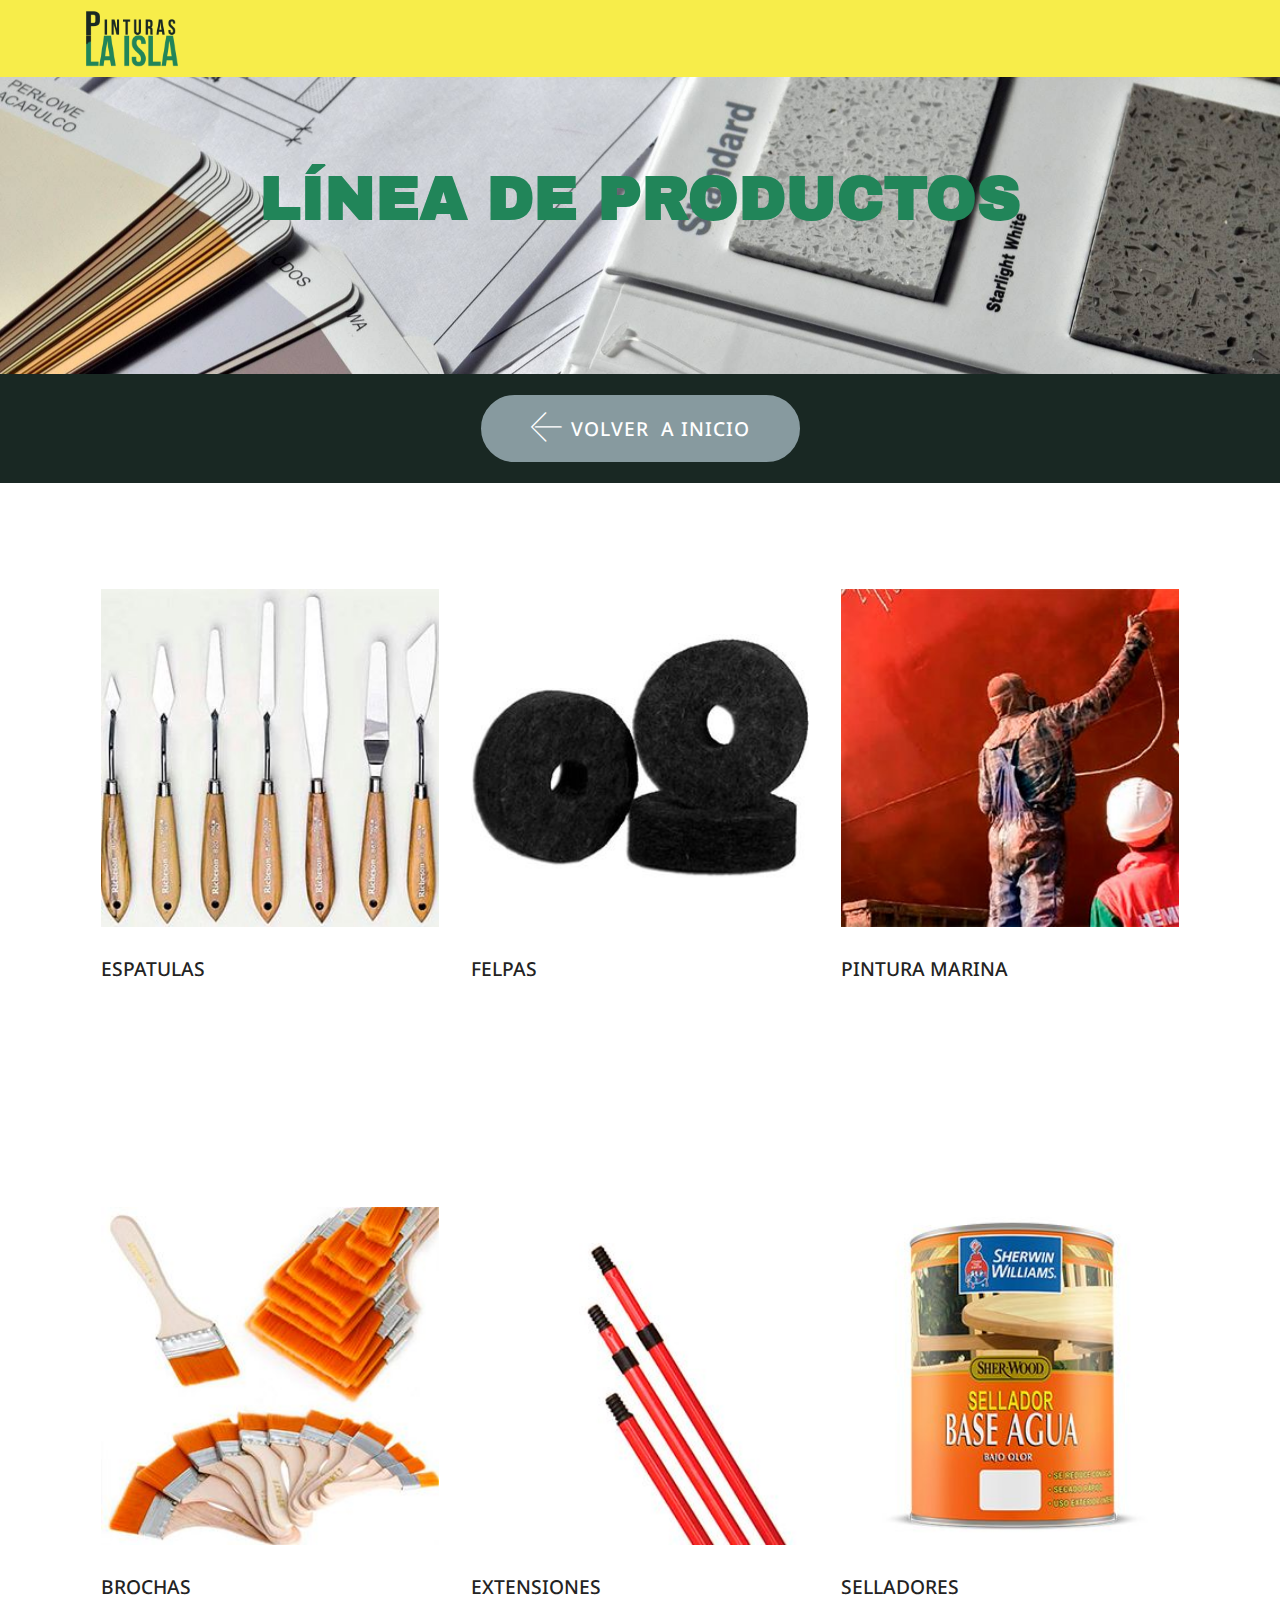
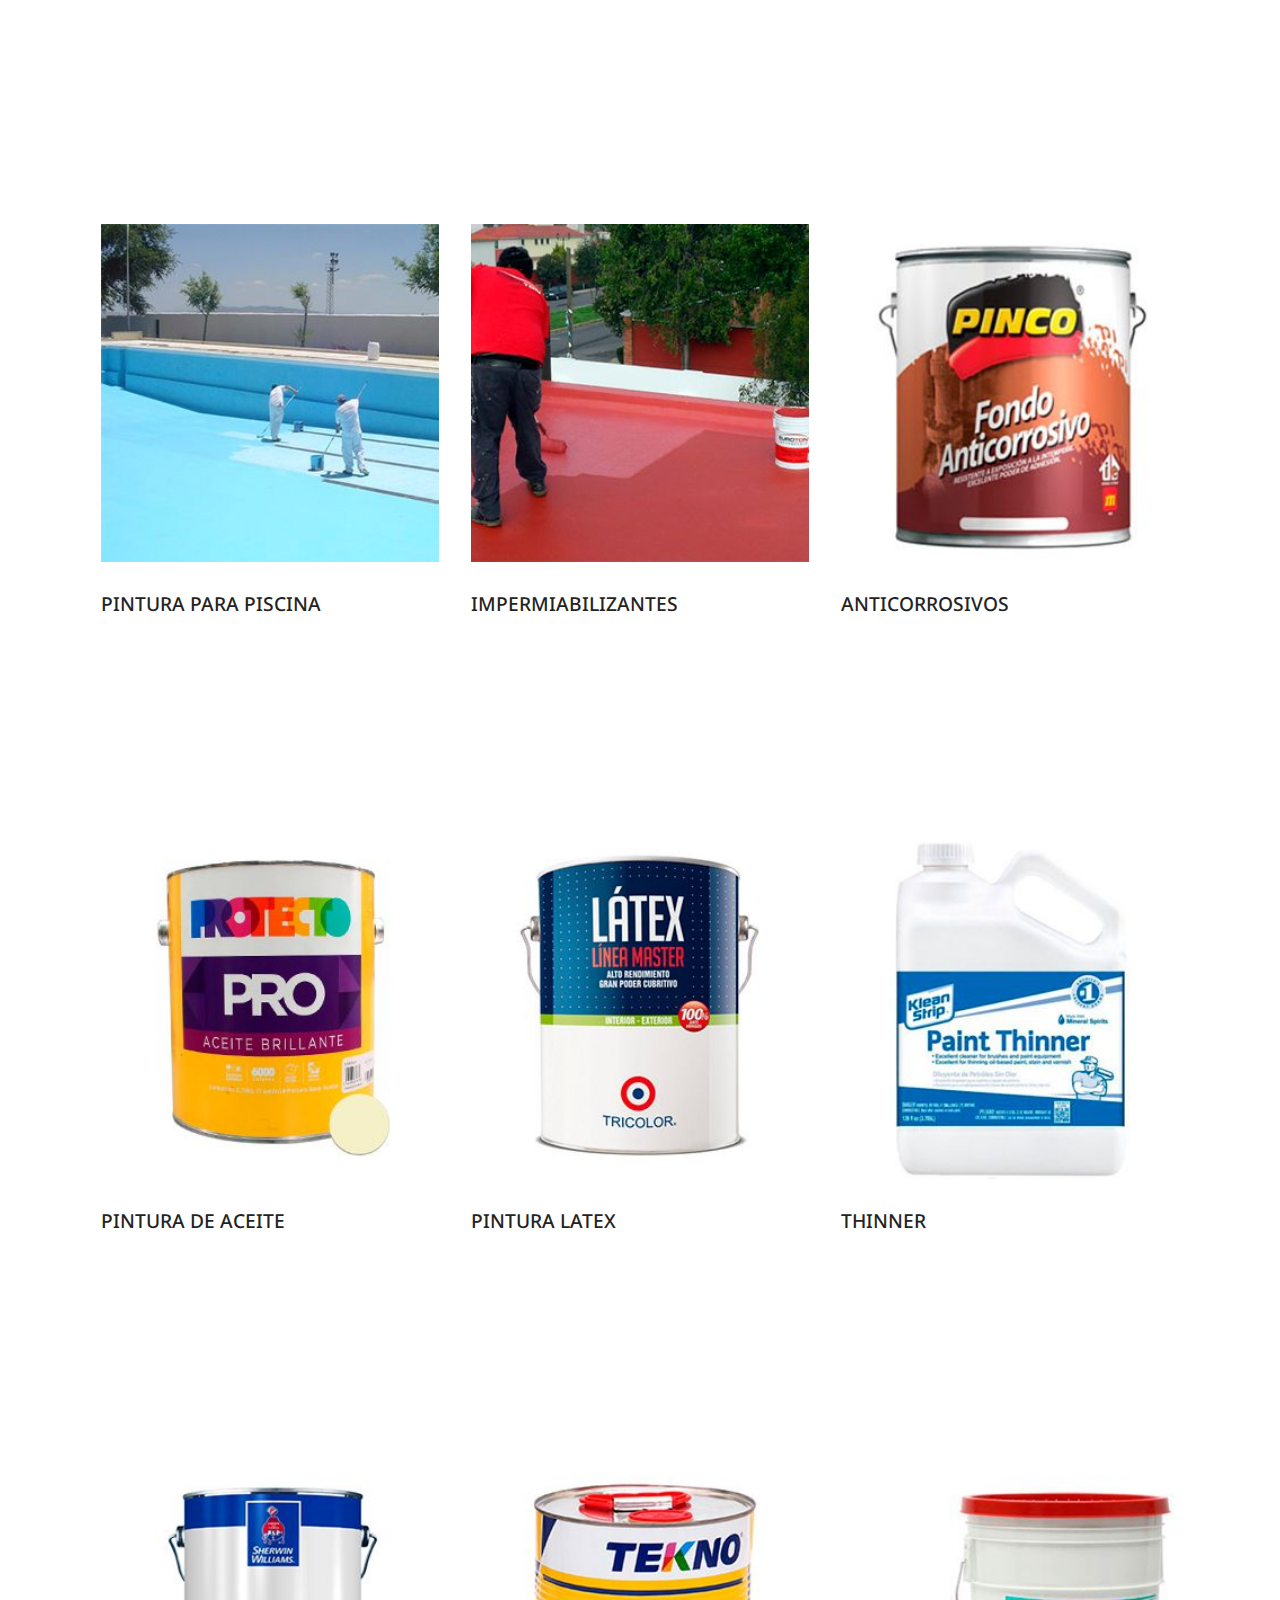
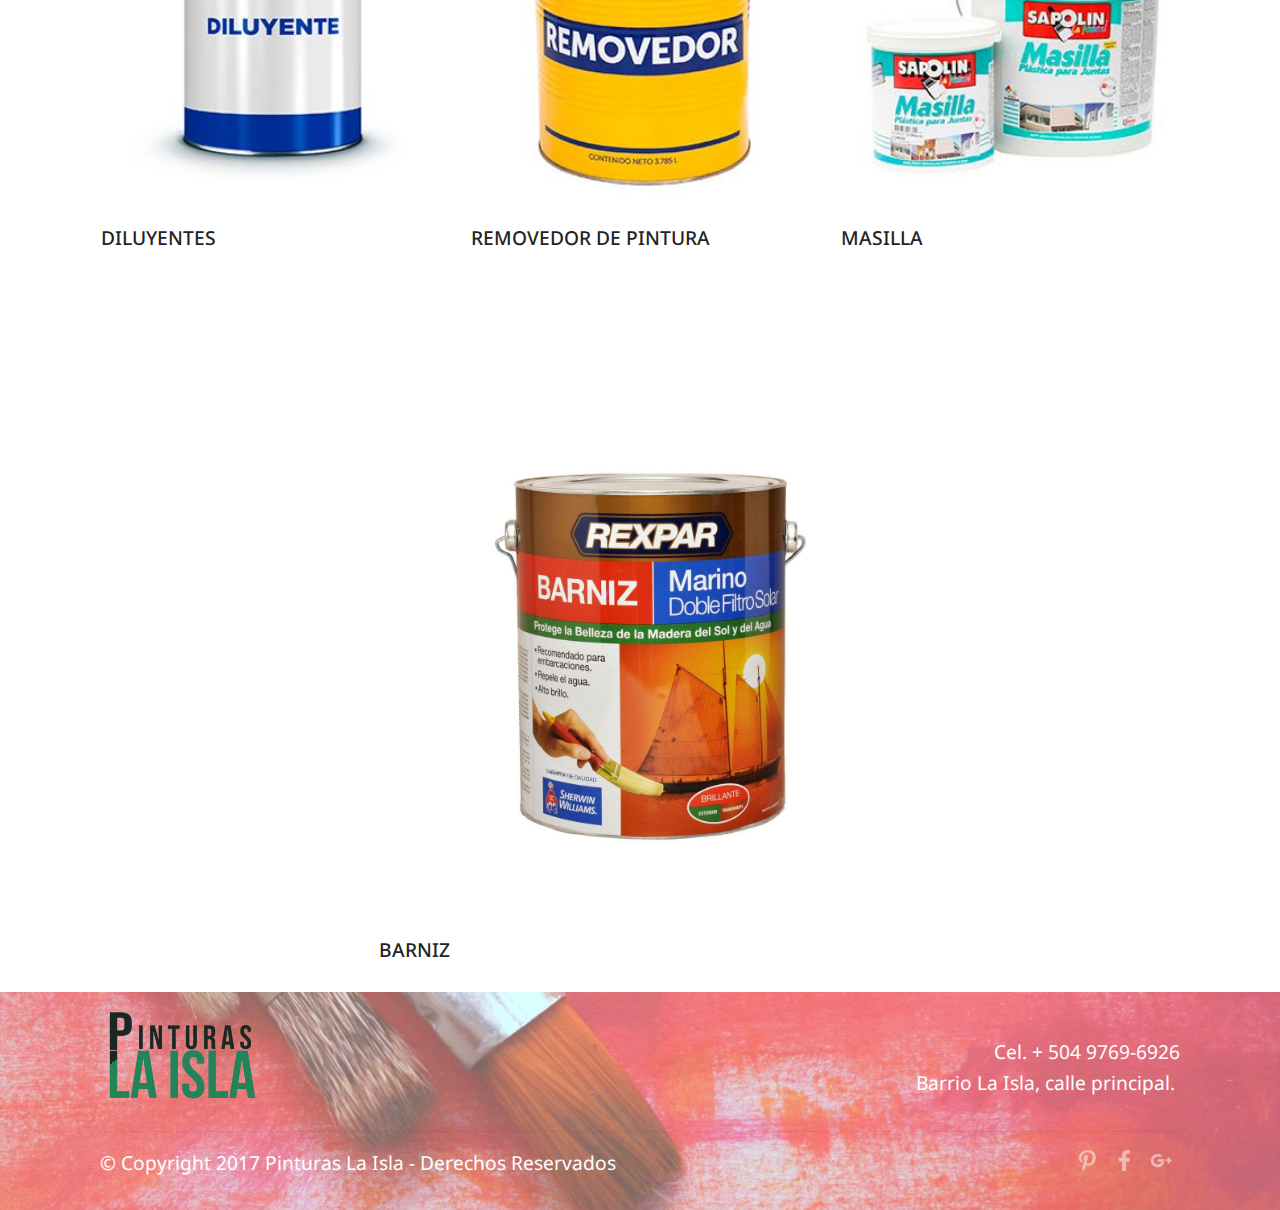
==== commit c62fe0b6: "create github pages" ====
--- a/page1.html
+++ b/page1.html
@@ -1,10 +1,10 @@
 <!DOCTYPE html>
 <html>
 <head>
-  <!-- Site made with Mobirise Website Builder v4.2.4, https://mobirise.com -->
+  <!-- Site made with Mobirise Website Builder v4.3.0, https://mobirise.com -->
   <meta charset="UTF-8">
   <meta http-equiv="X-UA-Compatible" content="IE=edge">
-  <meta name="generator" content="Mobirise v4.2.4, mobirise.com">
+  <meta name="generator" content="Mobirise v4.3.0, mobirise.com">
   <meta name="viewport" content="width=device-width, initial-scale=1">
   <link rel="shortcut icon" href="assets/images/marca-png-short-2480x1447.png" type="image/x-icon">
   <meta name="description" content="">
@@ -23,7 +23,7 @@
   
 </head>
 <body>
-<section class="menu cid-qunLMhKwi0" once="menu" id="menu1-t" data-rv-view="457">
+<section class="menu cid-qunLMhKwi0" once="menu" id="menu1-t" data-rv-view="32">
 
     
 
@@ -55,7 +55,7 @@
     </nav>
 </section>
 
-<section class="engine"><a href="https://mobirise.co/q">bootstrap slideshow</a></section><section class="header1 cid-qvWC8xxJkc mbr-parallax-background" id="header1-11" data-rv-view="459">
+<section class="engine"><a href="https://mobirise.co/b">site creator</a></section><section class="header1 cid-qvWC8xxJkc mbr-parallax-background" id="header1-11" data-rv-view="34">
 
     
 
@@ -74,7 +74,7 @@
 
 </section>
 
-<section class="mbr-section content8 cid-qvWJLyDty3" id="content8-1i" data-rv-view="462">
+<section class="mbr-section content8 cid-qvWJLyDty3" id="content8-1i" data-rv-view="37">
 
     
 
@@ -87,7 +87,7 @@
     </div>
 </section>
 
-<section class="features2 cid-qvWHd9RJWb" id="features2-18" data-rv-view="463">
+<section class="features2 cid-qvWHd9RJWb" id="features2-18" data-rv-view="38">
 
     
 
@@ -136,7 +136,7 @@
     </div>
 </section>
 
-<section class="features2 cid-qvWIaSaJ88" id="features2-19" data-rv-view="466">
+<section class="features2 cid-qvWIaSaJ88" id="features2-19" data-rv-view="41">
 
     
 
@@ -185,7 +185,7 @@
     </div>
 </section>
 
-<section class="features2 cid-qvWIbPvOpF" id="features2-1a" data-rv-view="469">
+<section class="features2 cid-qvWIbPvOpF" id="features2-1a" data-rv-view="44">
 
     
 
@@ -234,7 +234,7 @@
     </div>
 </section>
 
-<section class="features2 cid-qvWIu9EI8w" id="features2-1f" data-rv-view="472">
+<section class="features2 cid-qvWIu9EI8w" id="features2-1f" data-rv-view="47">
 
     
 
@@ -283,7 +283,7 @@
     </div>
 </section>
 
-<section class="features2 cid-qvWItojD5A" id="features2-1e" data-rv-view="475">
+<section class="features2 cid-qvWItojD5A" id="features2-1e" data-rv-view="50">
 
     
 
@@ -332,7 +332,7 @@
     </div>
 </section>
 
-<section class="features2 cid-qvWIsEvV5U" id="features2-1d" data-rv-view="478">
+<section class="features2 cid-qvWIsEvV5U" id="features2-1d" data-rv-view="53">
 
     
 
@@ -361,7 +361,7 @@
     </div>
 </section>
 
-<section class="cid-qvWIAhg80k" id="footer5-1h" data-rv-view="481">
+<section class="cid-qvWIAhg80k" id="footer5-1h" data-rv-view="56">
 
     
 
@@ -372,12 +372,12 @@
             <div class="col-md-3">
                 <div class="media-wrap">
                     <a href="https://mobirise.com/">
-                       <img src="assets/images/marca-png-short-2480x144728.png" alt="Mobirise" title="" media-simple="true">
+                       <img src="assets/images/marca-png-short-2480x14470.png" alt="Mobirise" title="" media-simple="true">
                     </a>
                 </div>
             </div>
             <div class="col-md-9">
-                <p class="mbr-text align-right links mbr-fonts-style display-7">&nbsp; &nbsp; &nbsp;<br>&nbsp;Cel. + 504 9769-6926 &nbsp;</p>
+                <p class="mbr-text align-right links mbr-fonts-style display-7">&nbsp; &nbsp; &nbsp;<br>&nbsp;Cel. + 504 9769-6926<br>Barrio La Isla, calle principal.&nbsp;</p>
             </div>
         </div>
         <div class="footer-lower">
--- a/assets/mobirise/css/mbr-additional.css
+++ b/assets/mobirise/css/mbr-additional.css
@@ -2368,7 +2368,7 @@
 .cid-qvWIAhg80k {
   padding-top: 15px;
   padding-bottom: 15px;
-  background-image: url("../../../assets/images/pexels-photo-1920x128029.jpg");
+  background-image: url("../../../assets/images/pexels-photo-1920x12801.jpg");
 }
 @media (max-width: 767px) {
   .cid-qvWIAhg80k .media-wrap {
